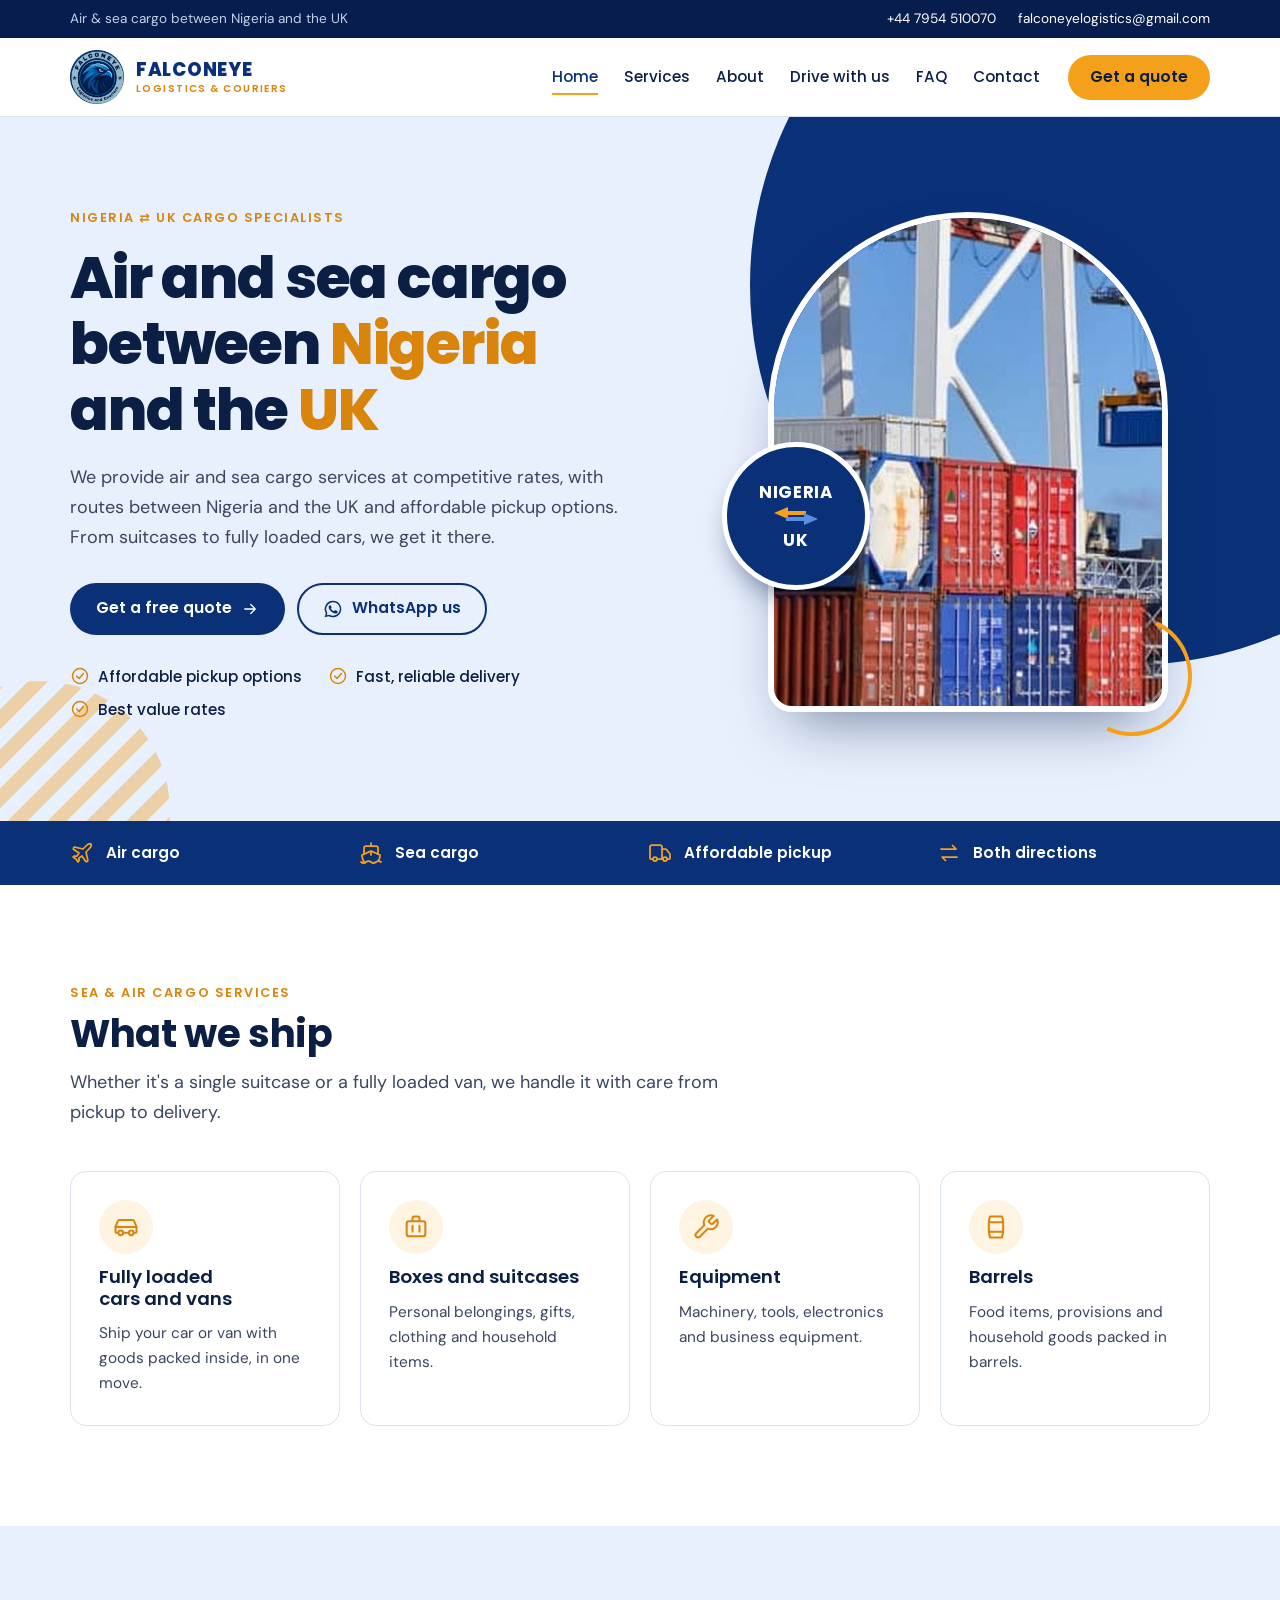
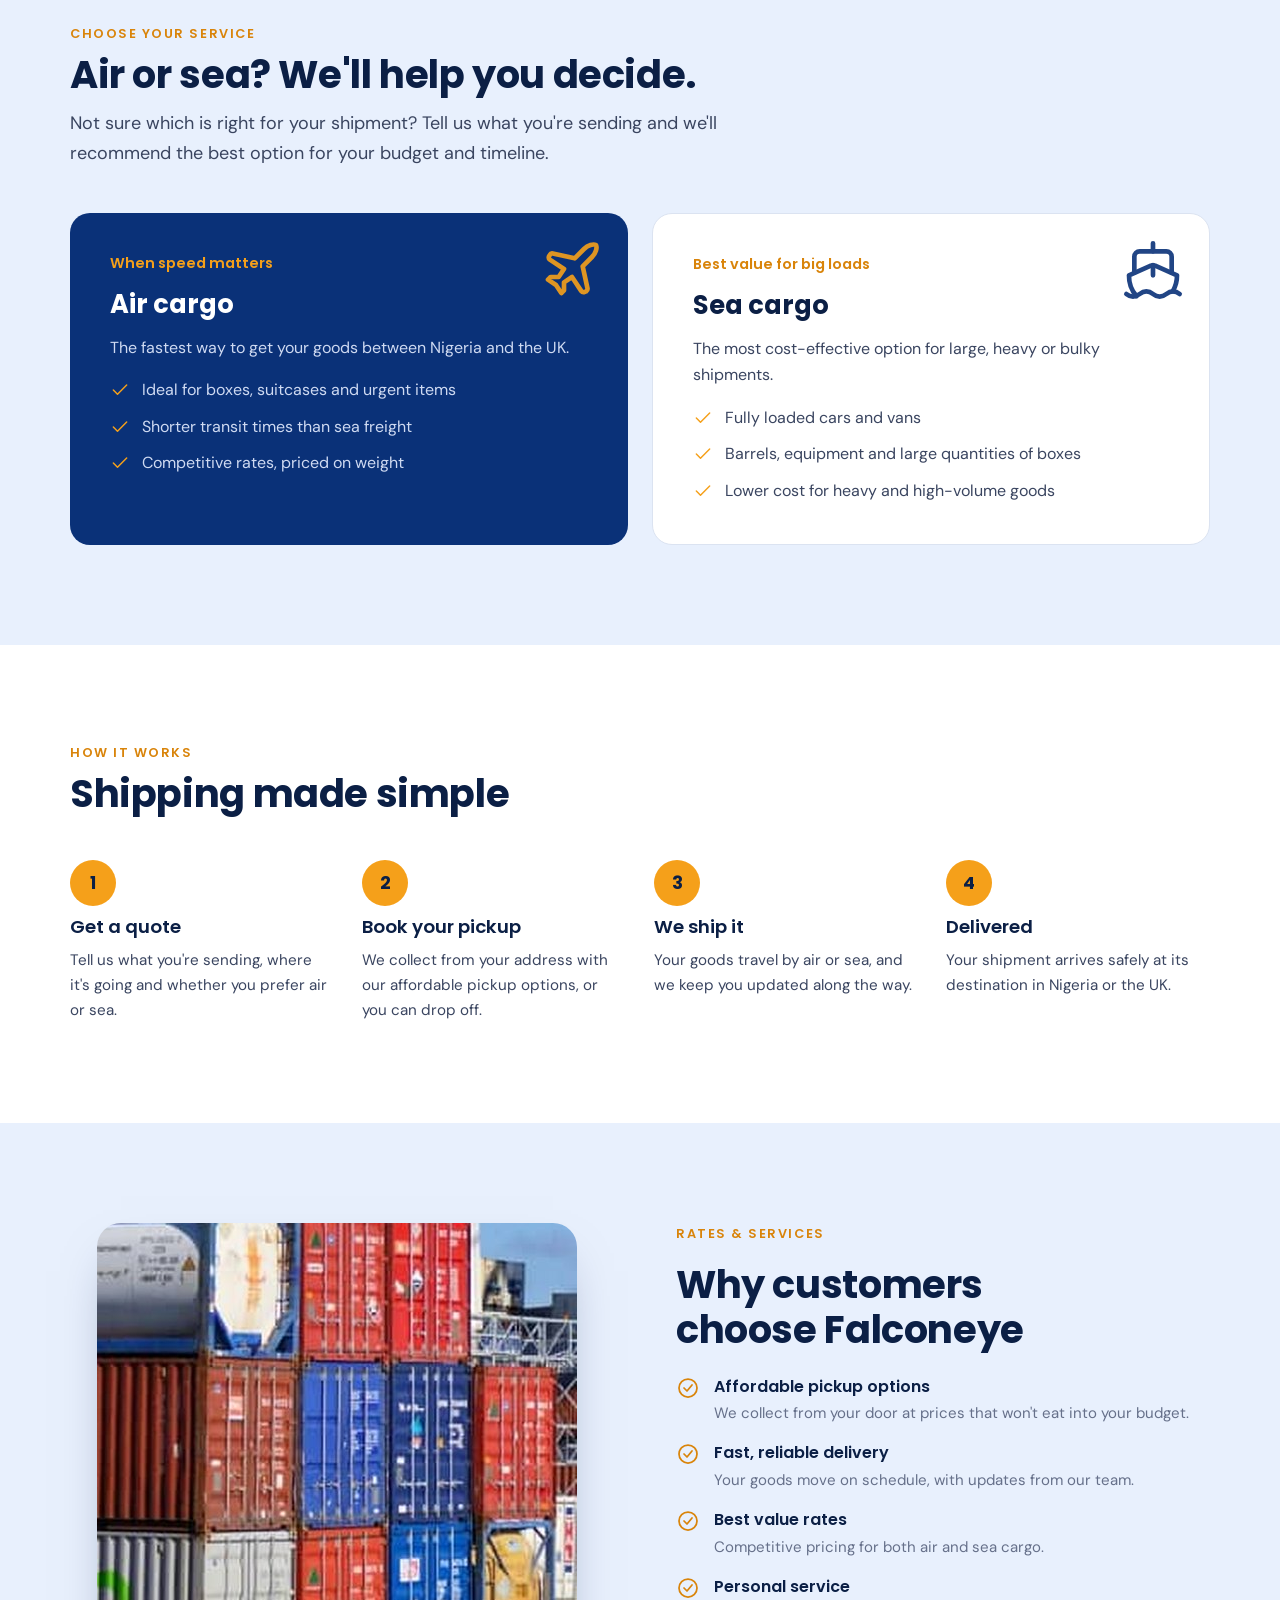
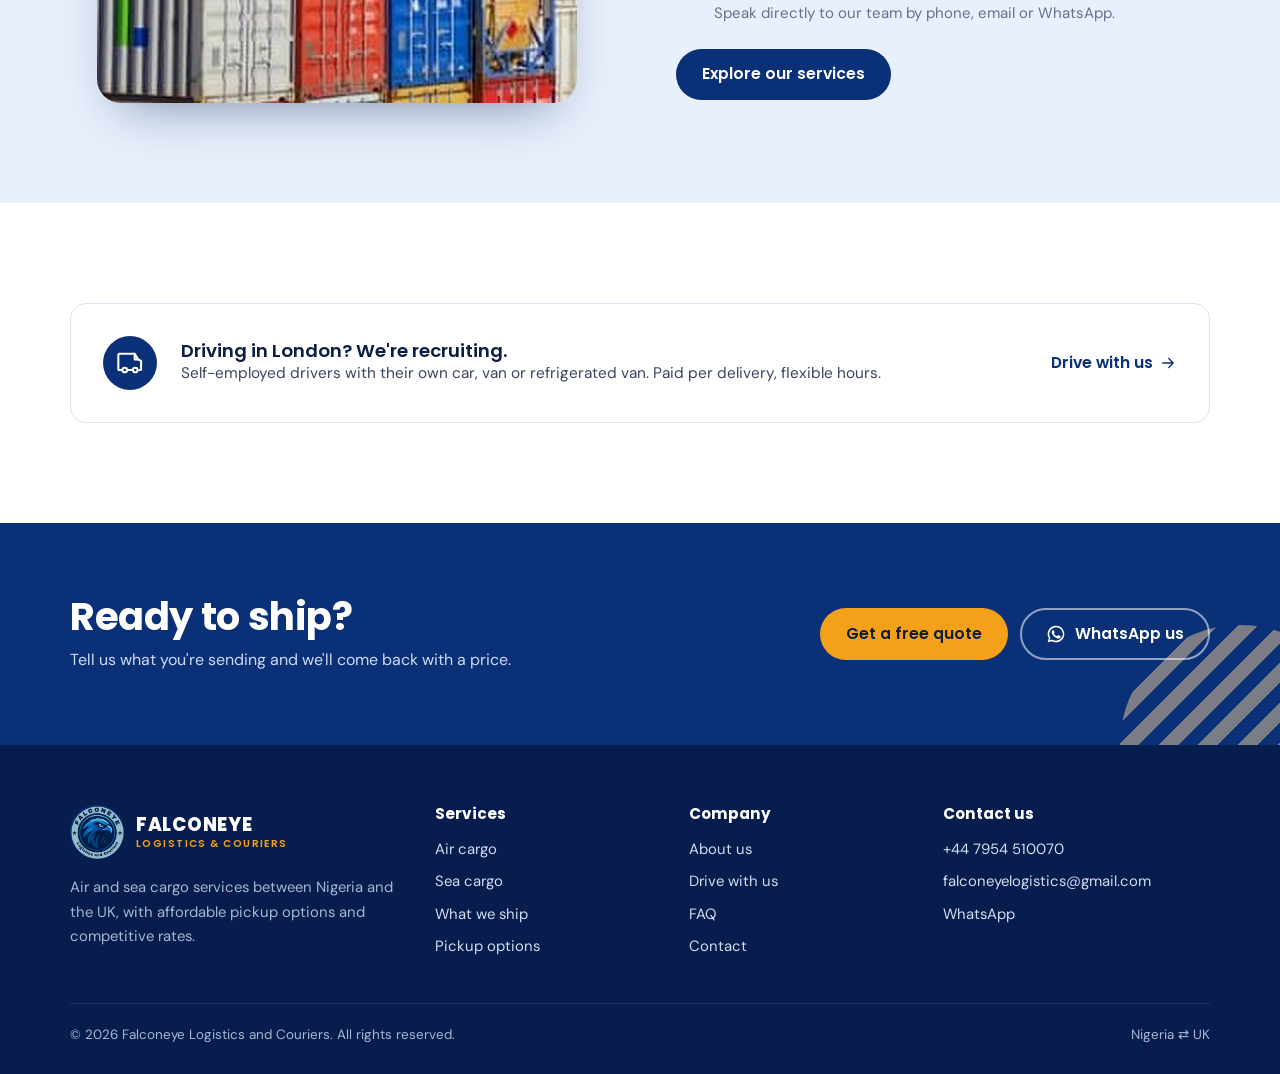
==== index.html @ ef361a19 "Initial commit" ====
<!doctype html>
<html lang="en-GB">
<head>
<meta charset="utf-8">
<meta name="viewport" content="width=device-width,initial-scale=1,viewport-fit=cover">
<title>Falconeye Logistics and Couriers | Air &amp; Sea Cargo Nigeria ⇄ UK</title>
<meta name="description" content="Air and sea cargo between Nigeria and the UK at competitive rates. We ship cars, vans, boxes, suitcases, equipment and barrels, with affordable pickup.">
<meta name="theme-color" content="#0a3178">
<link rel="icon" href="img/logo.png">
<link rel="preconnect" href="https://fonts.googleapis.com">
<link rel="preconnect" href="https://fonts.gstatic.com" crossorigin>
<link rel="stylesheet" href="https://fonts.googleapis.com/css2?family=Poppins:wght@500;600;700;800&family=DM+Sans:opsz,wght@9..40,400;9..40,500;9..40,600&display=swap">
<link rel="stylesheet" href="styles.css">
</head>
<body>
<div class="topbar"><div class="wrap">
  <span class="tag">Air &amp; sea cargo between Nigeria and the UK</span>
  <span class="links"><a href="tel:+447954510070">+44 7954 510070</a><a href="mailto:falconeyelogistics@gmail.com">falconeyelogistics@gmail.com</a></span>
</div></div>
<header class="site-header"><div class="wrap nav">
  <a class="logo" href="index.html" aria-label="Falconeye Logistics and Couriers home"><img src="img/logo.png" alt="" width="54" height="54"><span class="logo-text"><b>FALCONEYE</b><small>Logistics &amp; Couriers</small></span></a>
  <ul class="nav-links" id="nav-links"><li><a href="index.html" aria-current="page">Home</a></li><li><a href="services.html">Services</a></li><li><a href="about.html">About</a></li><li><a href="drive-with-us.html">Drive with us</a></li><li><a href="faq.html">FAQ</a></li><li><a href="contact.html">Contact</a></li><li class="mobile-cta"><a class="btn btn-primary" href="contact.html#quote">Get a quote</a></li></ul>
  <a class="btn btn-primary" href="contact.html#quote">Get a quote</a>
  <button class="menu-btn" type="button" aria-expanded="false" aria-controls="nav-links" aria-label="Open menu"><svg width="24" height="24" viewBox="0 0 24 24" fill="none" stroke="currentColor" stroke-width="1.75" stroke-linecap="round" stroke-linejoin="round" aria-hidden="true"><path d="M4 7h16M4 12h16M4 17h16"/></svg></button>
</div></header>
<main>
<section class="hero"><div class="wrap hero-grid">
  <div>
    <span class="kicker">Nigeria ⇄ UK cargo specialists</span>
    <h1 style="margin-top:14px">Air and sea cargo between <span class="hl">Nigeria</span> and the <span class="hl">UK</span></h1>
    <p class="lead">We provide air and sea cargo services at competitive rates, with routes between Nigeria and the UK and affordable pickup options. From suitcases to fully loaded cars, we get it there.</p>
    <div class="btn-row"><a class="btn btn-navy" href="contact.html#quote">Get a free quote <svg width="18" height="18" viewBox="0 0 24 24" fill="none" stroke="currentColor" stroke-width="1.75" stroke-linecap="round" stroke-linejoin="round" aria-hidden="true"><path d="M5 12h14M13 6l6 6-6 6"/></svg></a><a class="btn btn-outline" href="https://wa.me/447954510070" target="_blank" rel="noopener"><svg width="20" height="20" viewBox="0 0 24 24" aria-hidden="true"><path fill="currentColor" d="M12 2a10 10 0 0 0-8.6 15.1L2 22l5-1.3A10 10 0 1 0 12 2zm0 18.2a8.2 8.2 0 0 1-4.2-1.2l-.3-.2-3 .8.8-2.9-.2-.3A8.2 8.2 0 1 1 12 20.2zm4.5-6.1c-.2-.1-1.5-.7-1.7-.8s-.4-.1-.6.1-.7.8-.8 1-.3.2-.5.1a6.7 6.7 0 0 1-3.3-2.9c-.3-.4.2-.4.7-1.4.1-.2 0-.3 0-.4l-.8-1.8c-.2-.5-.4-.4-.6-.4h-.5a1 1 0 0 0-.7.3 3 3 0 0 0-.9 2.2 5.2 5.2 0 0 0 1.1 2.7 11.9 11.9 0 0 0 4.6 4c1.7.7 2.3.8 3.2.6a2.7 2.7 0 0 0 1.8-1.2 2.2 2.2 0 0 0 .1-1.3c0-.1-.2-.2-.4-.3z"/></svg>WhatsApp us</a></div>
    <ul class="hero-checks"><li><svg width="20" height="20" viewBox="0 0 24 24" fill="none" stroke="currentColor" stroke-width="1.75" stroke-linecap="round" stroke-linejoin="round" aria-hidden="true"><circle cx="12" cy="12" r="9"/><path d="m8 12 3 3 5-6"/></svg>Affordable pickup options</li><li><svg width="20" height="20" viewBox="0 0 24 24" fill="none" stroke="currentColor" stroke-width="1.75" stroke-linecap="round" stroke-linejoin="round" aria-hidden="true"><circle cx="12" cy="12" r="9"/><path d="m8 12 3 3 5-6"/></svg>Fast, reliable delivery</li><li><svg width="20" height="20" viewBox="0 0 24 24" fill="none" stroke="currentColor" stroke-width="1.75" stroke-linecap="round" stroke-linejoin="round" aria-hidden="true"><circle cx="12" cy="12" r="9"/><path d="m8 12 3 3 5-6"/></svg>Best value rates</li></ul>
  </div>
  <div class="hero-visual">
    <div class="hero-photo"><img src="img/port.jpg" alt="Shipping containers stacked at a port beneath a cargo crane" width="420" height="525"></div>
    <div class="route-badge" aria-label="Nigeria to UK and UK to Nigeria"><span>NIGERIA</span><svg viewBox="0 0 56 24" aria-hidden="true"><path d="M20 3 6 9l14 6v-4h18V7H20z" fill="#f5a01a"/><path d="M36 9l14 6-14 6v-4H18v-4h18z" fill="#5b8de0"/></svg><span>UK</span></div>
    <div class="arc" aria-hidden="true"></div>
  </div>
</div></section>

<div class="route-strip"><ul class="wrap">
  <li><svg width="24" height="24" viewBox="0 0 24 24" fill="none" stroke="currentColor" stroke-width="1.75" stroke-linecap="round" stroke-linejoin="round" aria-hidden="true"><path d="M17.8 19.2 16 11l3.5-3.5C21 6 21.5 4 21 3c-1-.5-3 0-4.5 1.5L13 8 4.8 6.2c-.5-.1-.9.1-1.1.5l-.3.5c-.2.5-.1 1 .3 1.3L9 12l-2 3H4l-1 1 3 2 2 3 1-1v-3l3-2 3.5 5.3c.3.4.8.5 1.3.3l.5-.2c.4-.3.6-.7.5-1.2z"/></svg>Air cargo</li><li><svg width="24" height="24" viewBox="0 0 24 24" fill="none" stroke="currentColor" stroke-width="1.75" stroke-linecap="round" stroke-linejoin="round" aria-hidden="true"><path d="M12 10.2V14M12 2v3"/><path d="M19 13V7a2 2 0 0 0-2-2H7a2 2 0 0 0-2 2v6"/><path d="M19.4 20A11.6 11.6 0 0 0 21 14l-8.2-3.6a2 2 0 0 0-1.6 0L3 14a11.6 11.6 0 0 0 2.8 7.8"/><path d="M2 21c.6.5 1.2 1 2.5 1 2.5 0 2.5-2 5-2 1.3 0 1.9.5 2.5 1s1.2 1 2.5 1c2.5 0 2.5-2 5-2 1.3 0 1.9.5 2.5 1"/></svg>Sea cargo</li><li><svg width="24" height="24" viewBox="0 0 24 24" fill="none" stroke="currentColor" stroke-width="1.75" stroke-linecap="round" stroke-linejoin="round" aria-hidden="true"><path d="M14 18V6a2 2 0 0 0-2-2H4a2 2 0 0 0-2 2v11a1 1 0 0 0 1 1h2"/><path d="M15 18H9"/><path d="M19 18h2a1 1 0 0 0 1-1v-3.6a1 1 0 0 0-.2-.6l-3.5-4.4a1 1 0 0 0-.8-.4H14"/><circle cx="17" cy="18" r="2"/><circle cx="7" cy="18" r="2"/></svg>Affordable pickup</li><li><svg width="24" height="24" viewBox="0 0 24 24" fill="none" stroke="currentColor" stroke-width="1.75" stroke-linecap="round" stroke-linejoin="round" aria-hidden="true"><path d="M4 8h15l-3.5-3.5M20 16H5l3.5 3.5"/></svg>Both directions</li>
</ul></div>

<section class="section"><div class="wrap">
  <div class="section-head"><span class="kicker">Sea &amp; air cargo services</span><h2>What we ship</h2><p class="lead">Whether it's a single suitcase or a fully loaded van, we handle it with care from pickup to delivery.</p></div>
  <div class="grid-4"><article class="card"><div class="icon"><svg width="24" height="24" viewBox="0 0 24 24" fill="none" stroke="currentColor" stroke-width="1.75" stroke-linecap="round" stroke-linejoin="round" aria-hidden="true"><path d="M5 17H4a1 1 0 0 1-1-1v-4l2-5a1.5 1.5 0 0 1 1.4-1h11.2a1.5 1.5 0 0 1 1.4 1l2 5v4a1 1 0 0 1-1 1h-1"/><path d="M9.5 17h5"/><path d="M3 12h18"/><circle cx="7.5" cy="17" r="2"/><circle cx="16.5" cy="17" r="2"/></svg></div><h3>Fully loaded cars and vans</h3><p>Ship your car or van with goods packed inside, in one move.</p></article><article class="card"><div class="icon"><svg width="24" height="24" viewBox="0 0 24 24" fill="none" stroke="currentColor" stroke-width="1.75" stroke-linecap="round" stroke-linejoin="round" aria-hidden="true"><rect x="4" y="7" width="16" height="13" rx="2"/><path d="M9 7V4.5A1.5 1.5 0 0 1 10.5 3h3A1.5 1.5 0 0 1 15 4.5V7M9 11v5M15 11v5"/></svg></div><h3>Boxes and suitcases</h3><p>Personal belongings, gifts, clothing and household items.</p></article><article class="card"><div class="icon"><svg width="24" height="24" viewBox="0 0 24 24" fill="none" stroke="currentColor" stroke-width="1.75" stroke-linecap="round" stroke-linejoin="round" aria-hidden="true"><path d="M14.7 6.3a1 1 0 0 0 0 1.4l1.6 1.6a1 1 0 0 0 1.4 0l3.8-3.8a6 6 0 0 1-7.9 7.9l-6.9 6.9a2.1 2.1 0 0 1-3-3l6.9-6.9a6 6 0 0 1 7.9-7.9z"/></svg></div><h3>Equipment</h3><p>Machinery, tools, electronics and business equipment.</p></article><article class="card"><div class="icon"><svg width="24" height="24" viewBox="0 0 24 24" fill="none" stroke="currentColor" stroke-width="1.75" stroke-linecap="round" stroke-linejoin="round" aria-hidden="true"><path d="M7 3h10c1.6 3 1.6 15 0 18H7C5.4 18 5.4 6 7 3z"/><path d="M5.9 8h12.2M5.9 16h12.2"/></svg></div><h3>Barrels</h3><p>Food items, provisions and household goods packed in barrels.</p></article></div>
</div></section>

<section class="section sky"><div class="wrap">
  <div class="section-head"><span class="kicker">Choose your service</span><h2>Air or sea? We'll help you decide.</h2><p class="lead">Not sure which is right for your shipment? Tell us what you're sending and we'll recommend the best option for your budget and timeline.</p></div>
  <div class="grid-2">
  <article class="mode air" id="air"><span class="big-icon" style="color:var(--orange)"><svg width="64" height="64" viewBox="0 0 24 24" fill="none" stroke="currentColor" stroke-width="1.75" stroke-linecap="round" stroke-linejoin="round" aria-hidden="true"><path d="M17.8 19.2 16 11l3.5-3.5C21 6 21.5 4 21 3c-1-.5-3 0-4.5 1.5L13 8 4.8 6.2c-.5-.1-.9.1-1.1.5l-.3.5c-.2.5-.1 1 .3 1.3L9 12l-2 3H4l-1 1 3 2 2 3 1-1v-3l3-2 3.5 5.3c.3.4.8.5 1.3.3l.5-.2c.4-.3.6-.7.5-1.2z"/></svg></span>
    <span class="tagline">When speed matters</span><h3>Air cargo</h3>
    <p>The fastest way to get your goods between Nigeria and the UK.</p>
    <ul><li><svg width="20" height="20" viewBox="0 0 24 24" fill="none" stroke="currentColor" stroke-width="1.75" stroke-linecap="round" stroke-linejoin="round" aria-hidden="true"><path d="M20 6 9 17l-5-5"/></svg><span>Ideal for boxes, suitcases and urgent items</span></li><li><svg width="20" height="20" viewBox="0 0 24 24" fill="none" stroke="currentColor" stroke-width="1.75" stroke-linecap="round" stroke-linejoin="round" aria-hidden="true"><path d="M20 6 9 17l-5-5"/></svg><span>Shorter transit times than sea freight</span></li><li><svg width="20" height="20" viewBox="0 0 24 24" fill="none" stroke="currentColor" stroke-width="1.75" stroke-linecap="round" stroke-linejoin="round" aria-hidden="true"><path d="M20 6 9 17l-5-5"/></svg><span>Competitive rates, priced on weight</span></li></ul>
  </article>
  <article class="mode sea" id="sea"><span class="big-icon" style="color:var(--navy)"><svg width="64" height="64" viewBox="0 0 24 24" fill="none" stroke="currentColor" stroke-width="1.75" stroke-linecap="round" stroke-linejoin="round" aria-hidden="true"><path d="M12 10.2V14M12 2v3"/><path d="M19 13V7a2 2 0 0 0-2-2H7a2 2 0 0 0-2 2v6"/><path d="M19.4 20A11.6 11.6 0 0 0 21 14l-8.2-3.6a2 2 0 0 0-1.6 0L3 14a11.6 11.6 0 0 0 2.8 7.8"/><path d="M2 21c.6.5 1.2 1 2.5 1 2.5 0 2.5-2 5-2 1.3 0 1.9.5 2.5 1s1.2 1 2.5 1c2.5 0 2.5-2 5-2 1.3 0 1.9.5 2.5 1"/></svg></span>
    <span class="tagline">Best value for big loads</span><h3>Sea cargo</h3>
    <p>The most cost-effective option for large, heavy or bulky shipments.</p>
    <ul><li><svg width="20" height="20" viewBox="0 0 24 24" fill="none" stroke="currentColor" stroke-width="1.75" stroke-linecap="round" stroke-linejoin="round" aria-hidden="true"><path d="M20 6 9 17l-5-5"/></svg><span>Fully loaded cars and vans</span></li><li><svg width="20" height="20" viewBox="0 0 24 24" fill="none" stroke="currentColor" stroke-width="1.75" stroke-linecap="round" stroke-linejoin="round" aria-hidden="true"><path d="M20 6 9 17l-5-5"/></svg><span>Barrels, equipment and large quantities of boxes</span></li><li><svg width="20" height="20" viewBox="0 0 24 24" fill="none" stroke="currentColor" stroke-width="1.75" stroke-linecap="round" stroke-linejoin="round" aria-hidden="true"><path d="M20 6 9 17l-5-5"/></svg><span>Lower cost for heavy and high-volume goods</span></li></ul>
  </article>
</div>
</div></section>

<section class="section"><div class="wrap">
  <div class="section-head"><span class="kicker">How it works</span><h2>Shipping made simple</h2></div>
  <ol class="steps">
    <li><h3>Get a quote</h3><p>Tell us what you're sending, where it's going and whether you prefer air or sea.</p></li>
    <li><h3>Book your pickup</h3><p>We collect from your address with our affordable pickup options, or you can drop off.</p></li>
    <li><h3>We ship it</h3><p>Your goods travel by air or sea, and we keep you updated along the way.</p></li>
    <li><h3>Delivered</h3><p>Your shipment arrives safely at its destination in Nigeria or the UK.</p></li>
  </ol>
</div></section>

<section class="section sky"><div class="wrap split">
  <div class="photo-wrap"><div class="photo-frame"><img src="img/containers.jpg" alt="Stacked red, blue and white shipping containers" width="480" height="480" loading="lazy"></div><div class="stripes-dot stripes" aria-hidden="true"></div></div>
  <div style="display:grid;gap:22px">
    <span class="kicker">Rates &amp; services</span><h2>Why customers choose Falconeye</h2>
    <ul class="checks"><li><svg width="24" height="24" viewBox="0 0 24 24" fill="none" stroke="currentColor" stroke-width="1.75" stroke-linecap="round" stroke-linejoin="round" aria-hidden="true"><circle cx="12" cy="12" r="9"/><path d="m8 12 3 3 5-6"/></svg><div><b>Affordable pickup options</b><span>We collect from your door at prices that won't eat into your budget.</span></div></li><li><svg width="24" height="24" viewBox="0 0 24 24" fill="none" stroke="currentColor" stroke-width="1.75" stroke-linecap="round" stroke-linejoin="round" aria-hidden="true"><circle cx="12" cy="12" r="9"/><path d="m8 12 3 3 5-6"/></svg><div><b>Fast, reliable delivery</b><span>Your goods move on schedule, with updates from our team.</span></div></li><li><svg width="24" height="24" viewBox="0 0 24 24" fill="none" stroke="currentColor" stroke-width="1.75" stroke-linecap="round" stroke-linejoin="round" aria-hidden="true"><circle cx="12" cy="12" r="9"/><path d="m8 12 3 3 5-6"/></svg><div><b>Best value rates</b><span>Competitive pricing for both air and sea cargo.</span></div></li><li><svg width="24" height="24" viewBox="0 0 24 24" fill="none" stroke="currentColor" stroke-width="1.75" stroke-linecap="round" stroke-linejoin="round" aria-hidden="true"><circle cx="12" cy="12" r="9"/><path d="m8 12 3 3 5-6"/></svg><div><b>Personal service</b><span>Speak directly to our team by phone, email or WhatsApp.</span></div></li></ul>
    <div class="btn-row"><a class="btn btn-navy" href="services.html">Explore our services</a></div>
  </div>
</div></section>

<section class="section"><div class="wrap">
  <div class="card recruit">
    <div class="icon navy"><svg width="24" height="24" viewBox="0 0 24 24" fill="none" stroke="currentColor" stroke-width="1.75" stroke-linecap="round" stroke-linejoin="round" aria-hidden="true"><path d="M5 18H2.5a.5.5 0 0 1-.5-.5V5a1 1 0 0 1 1-1h13l3 5 2.5 1.2v7.3a.5.5 0 0 1-.5.5h-1"/><path d="M9.5 18h5"/><path d="M16 4v5h3"/><circle cx="7.5" cy="18" r="2"/><circle cx="16.5" cy="18" r="2"/></svg></div>
    <div><h3>Driving in London? We're recruiting.</h3><p>Self-employed drivers with their own car, van or refrigerated van. Paid per delivery, flexible hours.</p></div>
    <a class="link-arrow" href="drive-with-us.html">Drive with us <svg width="18" height="18" viewBox="0 0 24 24" fill="none" stroke="currentColor" stroke-width="1.75" stroke-linecap="round" stroke-linejoin="round" aria-hidden="true"><path d="M5 12h14M13 6l6 6-6 6"/></svg></a>
  </div>
</div></section>
</main>
<section class="cta-band on-dark"><div class="wrap">
  <div><h2>Ready to ship?</h2><p>Tell us what you're sending and we'll come back with a price.</p></div>
  <div class="btn-row"><a class="btn btn-primary" href="contact.html#quote">Get a free quote</a><a class="btn btn-outline" href="https://wa.me/447954510070" target="_blank" rel="noopener"><svg width="20" height="20" viewBox="0 0 24 24" aria-hidden="true"><path fill="currentColor" d="M12 2a10 10 0 0 0-8.6 15.1L2 22l5-1.3A10 10 0 1 0 12 2zm0 18.2a8.2 8.2 0 0 1-4.2-1.2l-.3-.2-3 .8.8-2.9-.2-.3A8.2 8.2 0 1 1 12 20.2zm4.5-6.1c-.2-.1-1.5-.7-1.7-.8s-.4-.1-.6.1-.7.8-.8 1-.3.2-.5.1a6.7 6.7 0 0 1-3.3-2.9c-.3-.4.2-.4.7-1.4.1-.2 0-.3 0-.4l-.8-1.8c-.2-.5-.4-.4-.6-.4h-.5a1 1 0 0 0-.7.3 3 3 0 0 0-.9 2.2 5.2 5.2 0 0 0 1.1 2.7 11.9 11.9 0 0 0 4.6 4c1.7.7 2.3.8 3.2.6a2.7 2.7 0 0 0 1.8-1.2 2.2 2.2 0 0 0 .1-1.3c0-.1-.2-.2-.4-.3z"/></svg>WhatsApp us</a></div>
</div></section>
<footer class="site-footer"><div class="wrap">
  <div class="footer-grid">
    <div style="display:grid;gap:16px;align-content:start"><a class="logo" href="index.html" aria-label="Falconeye Logistics and Couriers home"><img src="img/logo.png" alt="" width="54" height="54"><span class="logo-text"><b>FALCONEYE</b><small>Logistics &amp; Couriers</small></span></a><p>Air and sea cargo services between Nigeria and the UK, with affordable pickup options and competitive rates.</p></div>
    <div><h4>Services</h4><ul><li><a href="services.html#air">Air cargo</a></li><li><a href="services.html#sea">Sea cargo</a></li><li><a href="services.html#what">What we ship</a></li><li><a href="services.html#pickup">Pickup options</a></li></ul></div>
    <div><h4>Company</h4><ul><li><a href="about.html">About us</a></li><li><a href="drive-with-us.html">Drive with us</a></li><li><a href="faq.html">FAQ</a></li><li><a href="contact.html">Contact</a></li></ul></div>
    <div><h4>Contact us</h4><ul><li><a href="tel:+447954510070">+44 7954 510070</a></li><li><a href="mailto:falconeyelogistics@gmail.com">falconeyelogistics@gmail.com</a></li><li><a href="https://wa.me/447954510070" target="_blank" rel="noopener">WhatsApp</a></li></ul></div>
  </div>
  <div class="footer-base"><span>© <span id="year">2026</span> Falconeye Logistics and Couriers. All rights reserved.</span><span>Nigeria ⇄ UK</span></div>
</div></footer>
<script src="main.js"></script>
</body>
</html>
---- styles.css ----
/* Falconeye Logistics and Couriers
   Brand taken from the company flyer: royal navy, warm orange, pale sky-blue ground,
   diagonal sand stripes as the signature graphic. */
:root{
  --navy:#0a3178; --navy-deep:#061d4d; --navy-ink:#0b1f45;
  --orange:#f5a01a; --orange-dark:#d9840a; --orange-soft:#fff4e2;
  --sky:#e8f0fd; --sand:#ecc993;
  --text:#3a4560; --muted:#66708a; --line:#dbe3f1; --white:#ffffff;
  --head:"Poppins","Segoe UI",system-ui,-apple-system,Arial,sans-serif;
  --body:"DM Sans",system-ui,-apple-system,"Segoe UI",Roboto,Arial,sans-serif;
  --radius:10px;
  color-scheme:light;
}
*{box-sizing:border-box}
html{scroll-behavior:smooth}
body{margin:0;background:var(--white);color:var(--text);font:16px/1.65 var(--body);-webkit-font-smoothing:antialiased}
img{max-width:100%;display:block}
svg{max-width:100%}
a{color:var(--navy)}
h1,h2,h3,h4{font-family:var(--head);color:var(--navy-ink);margin:0;line-height:1.15;font-weight:700;text-wrap:balance}
h1{font-size:clamp(2.2rem,4.8vw,3.6rem);font-weight:800;letter-spacing:-.02em}
h2{font-size:clamp(1.7rem,3.2vw,2.4rem);letter-spacing:-.01em}
h3{font-size:1.15rem;font-weight:600}
p{margin:0}
.wrap{max-width:1180px;margin:0 auto;padding-left:max(20px,env(safe-area-inset-left,0px));padding-right:max(20px,env(safe-area-inset-right,0px))}
.section{padding-block:clamp(60px,8vw,100px);overflow-x:clip}
.section.sky{background:var(--sky)}
.kicker{display:inline-block;font:600 .8rem/1.2 var(--head);letter-spacing:.12em;text-transform:uppercase;color:var(--orange-dark)}
.lead{font-size:1.125rem;max-width:58ch}
.section-head{max-width:700px;margin-bottom:44px;display:grid;gap:12px}
.hl{color:var(--orange-dark)}
:focus-visible{outline:3px solid var(--orange);outline-offset:2px}
.stripes{background:repeating-linear-gradient(135deg,var(--sand) 0 14px,transparent 14px 28px)}

/* Buttons */
.btn{display:inline-flex;align-items:center;justify-content:center;gap:9px;padding:14px 24px;border-radius:999px;font:600 .98rem/1.2 var(--head);text-decoration:none;border:2px solid transparent;cursor:pointer;transition:background .15s,border-color .15s,color .15s,transform .15s}
.btn:hover{transform:translateY(-1px)}
.btn-primary{background:var(--orange);color:var(--navy-ink)}
.btn-primary:hover{background:#ffb238}
.btn-navy{background:var(--navy);color:#fff}
.btn-navy:hover{background:var(--navy-deep)}
.btn-outline{background:transparent;color:var(--navy);border-color:var(--navy)}
.btn-outline:hover{background:var(--navy);color:#fff}
.on-dark .btn-outline{color:#fff;border-color:rgba(255,255,255,.55)}
.on-dark .btn-outline:hover{background:#fff;color:var(--navy)}
.btn-row{display:flex;flex-wrap:wrap;gap:12px}
.link-arrow{font:600 .98rem var(--head);color:var(--navy);text-decoration:none;display:inline-flex;gap:6px;align-items:center}
.link-arrow:hover{color:var(--orange-dark)}

/* Header */
.topbar{background:var(--navy-deep);color:#c4d0ea;font-size:.85rem}
.topbar .wrap{display:flex;flex-wrap:wrap;justify-content:space-between;gap:6px 24px;padding-block:8px}
.topbar .links{display:flex;gap:22px}
.topbar a{color:#fff;text-decoration:none}
.site-header{position:sticky;top:0;z-index:50;background:#fff;box-shadow:0 1px 0 var(--line)}
.nav{display:flex;align-items:center;gap:28px;height:78px}
.logo{display:flex;align-items:center;gap:12px;text-decoration:none;margin-right:auto}
.logo img{width:54px;height:54px}
.logo-text b{display:block;font:800 1.15rem/1 var(--head);color:var(--navy);letter-spacing:.04em}
.logo-text small{display:block;font:600 .64rem/1 var(--head);letter-spacing:.14em;color:var(--orange-dark);margin-top:5px;text-transform:uppercase}
.nav-links{display:flex;gap:26px;list-style:none;margin:0;padding:0}
.nav-links a{color:var(--navy-ink);text-decoration:none;font:500 .95rem var(--head);padding-block:6px;border-bottom:2px solid transparent}
.nav-links a:hover{color:var(--orange-dark)}
.nav-links a[aria-current="page"]{border-bottom-color:var(--orange);color:var(--navy)}
.nav .btn{padding:11px 20px}
.menu-btn{display:none;background:none;border:1px solid var(--line);border-radius:8px;padding:8px;cursor:pointer;color:var(--navy)}
@media (max-width:1020px){
  .menu-btn{display:inline-flex}
  .nav>.btn{display:none}
  .nav-links{display:none;position:absolute;top:100%;left:0;right:0;background:#fff;flex-direction:column;gap:0;box-shadow:0 12px 24px -12px rgba(6,29,77,.25);padding:8px max(20px,env(safe-area-inset-left,0px)) 18px}
  .nav-links.open{display:flex}
  .nav-links li a{display:block;padding:12px 0;border-bottom:1px solid var(--line)}
  .nav-links a[aria-current="page"]{color:var(--orange-dark);border-bottom-color:var(--line)}
  .nav-links .mobile-cta{padding-top:14px}
  .nav-links .mobile-cta a{display:flex;border:0;color:var(--navy-ink)}
}
@media (min-width:1021px){.nav-links .mobile-cta{display:none}}
@media (max-width:600px){.topbar .tag{display:none}.topbar .wrap{justify-content:center}}
@media (max-width:420px){.logo-text small{letter-spacing:.06em}}

/* Home hero */
.hero{position:relative;overflow:hidden;background:var(--sky);padding-block:clamp(48px,7vw,88px) clamp(56px,8vw,100px)}
.hero::before{content:"";position:absolute;width:min(760px,90vw);aspect-ratio:1;border-radius:50%;background:var(--navy);right:-18%;top:-30%;max-width:none}
.hero::after{content:"";position:absolute;width:260px;height:260px;border-radius:50%;left:-90px;bottom:-120px;background:repeating-linear-gradient(135deg,var(--sand) 0 14px,transparent 14px 28px);opacity:.8}
.hero-grid{position:relative;z-index:1;display:grid;grid-template-columns:1.1fr .9fr;gap:clamp(32px,5vw,64px);align-items:center}
.hero-grid>*{min-width:0}
.hero h1 .hl{color:var(--orange-dark)}
.hero .lead{margin-top:20px}
.hero .btn-row{margin-top:30px}
.hero-checks{list-style:none;margin:30px 0 0;padding:0;display:flex;flex-wrap:wrap;gap:10px 26px;font:500 .95rem var(--head);color:var(--navy-ink)}
.hero-checks li{display:flex;align-items:center;gap:8px}
.hero-checks svg{color:var(--orange-dark)}
.hero-visual{position:relative;justify-self:center;width:min(100%,400px)}
.hero-photo{border-radius:200px 200px 24px 24px;overflow:hidden;border:6px solid #fff;box-shadow:0 30px 60px -25px rgba(6,29,77,.55);aspect-ratio:4/5}
.hero-photo img{width:100%;height:100%;object-fit:cover}
.route-badge{position:absolute;left:-46px;top:46%;width:148px;height:148px;border-radius:50%;background:var(--navy);border:5px solid #fff;color:#fff;display:grid;place-items:center;align-content:center;gap:4px;text-align:center;font:700 1.05rem/1 var(--head);letter-spacing:.04em;box-shadow:0 16px 30px -12px rgba(6,29,77,.6)}
.route-badge svg{width:56px;height:24px}
.arc{position:absolute;right:-24px;bottom:-24px;width:120px;height:120px;border-radius:50%;border:4px solid var(--orange);border-left-color:transparent;border-top-color:transparent;transform:rotate(-20deg)}
@media (max-width:900px){
  .hero-grid{grid-template-columns:1fr}
  .hero::before{right:-55%;top:auto;bottom:-25%;width:560px}
  .hero-visual{width:min(100%,340px)}
  .route-badge{left:-20px;width:120px;height:120px;font-size:.9rem}
}

/* Page hero */
.page-hero{position:relative;overflow:hidden;background:var(--navy);color:#fff;padding-block:clamp(48px,7vw,84px)}
.page-hero::after{content:"";position:absolute;width:300px;height:300px;border-radius:50%;right:-80px;top:-110px;background:repeating-linear-gradient(135deg,var(--sand) 0 14px,transparent 14px 28px);opacity:.55}
.page-hero .wrap{position:relative;z-index:1}
.page-hero h1{color:#fff;max-width:22ch}
.page-hero .lead{color:#cfdaf2;margin-top:16px}
.page-hero .kicker{color:var(--orange)}
.crumbs{font-size:.86rem;color:#9fb0d6;margin-bottom:14px}
.crumbs a{color:#dbe4f7;text-decoration:none}

/* Route strip */
.route-strip{background:var(--navy);color:#fff}
.route-strip ul{list-style:none;margin:0 auto;padding-block:20px;display:grid;grid-template-columns:repeat(4,1fr);gap:16px}
.route-strip li{display:flex;align-items:center;gap:12px;font:600 .95rem var(--head)}
.route-strip svg{color:var(--orange);flex:none}
@media (max-width:860px){.route-strip ul{grid-template-columns:1fr 1fr}}

/* Grids & cards */
.grid-2{display:grid;grid-template-columns:repeat(2,1fr);gap:24px}
.grid-3{display:grid;grid-template-columns:repeat(3,1fr);gap:24px}
.grid-4{display:grid;grid-template-columns:repeat(4,1fr);gap:20px}
.grid-2>*,.grid-3>*,.grid-4>*{min-width:0}
@media (max-width:980px){.grid-4{grid-template-columns:repeat(2,1fr)}.grid-3{grid-template-columns:1fr 1fr}}
@media (max-width:640px){.grid-2,.grid-3,.grid-4{grid-template-columns:1fr}}
.card{background:#fff;border:1px solid var(--line);border-radius:16px;padding:28px;display:grid;gap:12px;align-content:start}
.card p{font-size:.96rem}
.icon{width:54px;height:54px;border-radius:50%;background:var(--orange-soft);color:var(--orange-dark);display:grid;place-items:center}
.icon svg{width:28px;height:28px}
.icon.navy{background:var(--navy);color:#fff}

/* Air vs Sea */
.mode{border-radius:20px;padding:clamp(28px,4vw,40px);display:grid;gap:16px;align-content:start;position:relative;overflow:hidden}
.mode.air{background:var(--navy);color:#cfdaf2}
.mode.air h3{color:#fff}
.mode.sea{background:#fff;border:1px solid var(--line)}
.mode h3{font-size:1.6rem;font-weight:700}
.mode .tagline{font:600 .9rem var(--head);color:var(--orange)}
.mode.sea .tagline{color:var(--orange-dark)}
.mode ul{list-style:none;margin:0;padding:0;display:grid;gap:10px}
.mode li{display:grid;grid-template-columns:22px 1fr;gap:10px}
.mode li svg{color:var(--orange);margin-top:3px}
.mode .big-icon{position:absolute;right:24px;top:24px;width:64px;height:64px;opacity:.9}

/* Split + photo */
.split{display:grid;grid-template-columns:1fr 1fr;gap:clamp(32px,6vw,72px);align-items:center}
.split>*{min-width:0}
@media (max-width:900px){.split{grid-template-columns:1fr}}
.photo-frame{position:relative;border-radius:24px;overflow:hidden;aspect-ratio:1;max-width:480px;box-shadow:0 24px 50px -24px rgba(6,29,77,.5)}
.photo-frame img{width:100%;height:100%;object-fit:cover}
.photo-wrap{position:relative;justify-self:center;width:100%;max-width:480px}
.photo-wrap .stripes-dot{position:absolute;width:140px;height:140px;border-radius:50%;right:-30px;bottom:-30px;z-index:-1}

/* Checks list */
.checks{list-style:none;margin:0;padding:0;display:grid;gap:14px}
.checks.two{grid-template-columns:1fr 1fr;gap:14px 28px}
.checks li{display:grid;grid-template-columns:26px 1fr;gap:12px;align-items:start}
.checks svg{color:var(--orange-dark);margin-top:2px}
.checks b{display:block;color:var(--navy-ink);font-family:var(--head);font-weight:600}
.checks span{font-size:.94rem;color:var(--muted)}
@media (max-width:640px){.checks.two{grid-template-columns:1fr}}

/* Steps */
.steps{list-style:none;margin:0;padding:0;display:grid;grid-template-columns:repeat(4,1fr);gap:28px;counter-reset:step}
.steps li{counter-increment:step;display:grid;gap:10px;align-content:start}
.steps li::before{content:counter(step);width:46px;height:46px;border-radius:50%;display:grid;place-items:center;background:var(--orange);color:var(--navy-ink);font:700 1.1rem var(--head)}
.steps p{font-size:.95rem}
@media (max-width:900px){.steps{grid-template-columns:1fr 1fr}}
@media (max-width:540px){.steps{grid-template-columns:1fr}}

/* Forms */
.form-card{background:#fff;border-radius:20px;padding:clamp(24px,3vw,34px);box-shadow:0 24px 60px -28px rgba(6,29,77,.45);display:grid;gap:18px;border:1px solid var(--line)}
.form-card h2{font-size:1.45rem}
.form-card .sub{font-size:.95rem;color:var(--muted);margin-top:-8px}
.form{display:grid;grid-template-columns:1fr 1fr;gap:14px}
.form .full{grid-column:1/-1}
.field{display:grid;gap:6px;min-width:0}
.field label{font:600 .86rem var(--head);color:var(--navy-ink)}
.field input,.field select,.field textarea{width:100%;padding:12px 14px;font:inherit;font-size:1rem;color:var(--navy-ink);background:#fff;border:1px solid #c9d4e8;border-radius:var(--radius)}
.field input:focus,.field select:focus,.field textarea:focus{outline:none;border-color:var(--navy);box-shadow:0 0 0 3px rgba(10,49,120,.15)}
.form .btn{grid-column:1/-1;width:100%;margin-top:4px}
.form-note{grid-column:1/-1;font-size:.84rem;color:var(--muted)}
.form-error{grid-column:1/-1;font-size:.9rem;color:#b42318;background:#fef3f2;border:1px solid #fecdca;border-radius:8px;padding:10px 12px}
@media (max-width:520px){.form{grid-template-columns:1fr}}

/* FAQ */
.faq details{border-bottom:1px solid var(--line)}
.faq details:first-of-type{border-top:1px solid var(--line)}
.faq summary{cursor:pointer;list-style:none;display:flex;justify-content:space-between;gap:16px;padding:18px 0;font:600 1.02rem var(--head);color:var(--navy-ink)}
.faq summary::-webkit-details-marker{display:none}
.faq summary::after{content:"+";flex:none;width:28px;height:28px;border-radius:50%;background:var(--sky);display:grid;place-items:center;color:var(--navy);font-weight:500}
.faq details[open] summary::after{content:"−";background:var(--orange);color:var(--navy-ink)}
.faq details p{padding:0 40px 18px 0}
.faq h2{font-size:1.4rem;margin:44px 0 12px}
.faq h2:first-child{margin-top:0}

/* Contact */
.contact-list{list-style:none;margin:0;padding:0;display:grid;gap:22px}
.contact-list li{display:grid;grid-template-columns:54px 1fr;gap:16px;align-items:center}
.contact-list b{display:block;font-family:var(--head);color:var(--navy-ink)}
.contact-list a{text-decoration:none;font-weight:600;word-break:break-word}

/* CTA band */
.cta-band{position:relative;overflow:hidden;background:var(--navy);color:#fff}
.cta-band::before{content:"";position:absolute;width:240px;height:240px;border-radius:50%;right:-80px;bottom:-120px;background:repeating-linear-gradient(135deg,var(--sand) 0 14px,transparent 14px 28px);opacity:.5}
.cta-band .wrap{position:relative;display:flex;flex-wrap:wrap;justify-content:space-between;align-items:center;gap:24px;padding-block:clamp(48px,6vw,72px)}
.cta-band h2{color:#fff}
.cta-band p{color:#cfdaf2;margin-top:8px}

/* Footer */
.site-footer{background:var(--navy-deep);color:#a9b6d4;font-size:.93rem;padding-block:60px calc(28px + env(safe-area-inset-bottom,0px))}
.site-footer .logo-text b{color:#fff}
.site-footer .logo-text small{color:var(--orange)}
.footer-grid{display:grid;grid-template-columns:1.5fr 1fr 1fr 1.2fr;gap:32px}
.footer-grid>*{min-width:0}
.site-footer h4{color:#fff;font-size:.95rem;margin-bottom:14px}
.site-footer ul{list-style:none;margin:0;padding:0;display:grid;gap:8px}
.site-footer a{color:#d3dcf0;text-decoration:none;word-break:break-word}
.site-footer a:hover{color:var(--orange)}
.footer-base{margin-top:44px;padding-top:20px;border-top:1px solid rgba(255,255,255,.1);font-size:.84rem;display:flex;flex-wrap:wrap;justify-content:space-between;gap:12px}
@media (max-width:860px){.footer-grid{grid-template-columns:1fr 1fr}}
@media (max-width:480px){.footer-grid{grid-template-columns:1fr}}

@media (prefers-reduced-motion:reduce){html{scroll-behavior:auto}*{transition:none!important}}
.recruit{grid-template-columns:auto 1fr auto;align-items:center;gap:24px;padding:32px}
@media (max-width:640px){.recruit{grid-template-columns:1fr;gap:14px;padding:24px}}
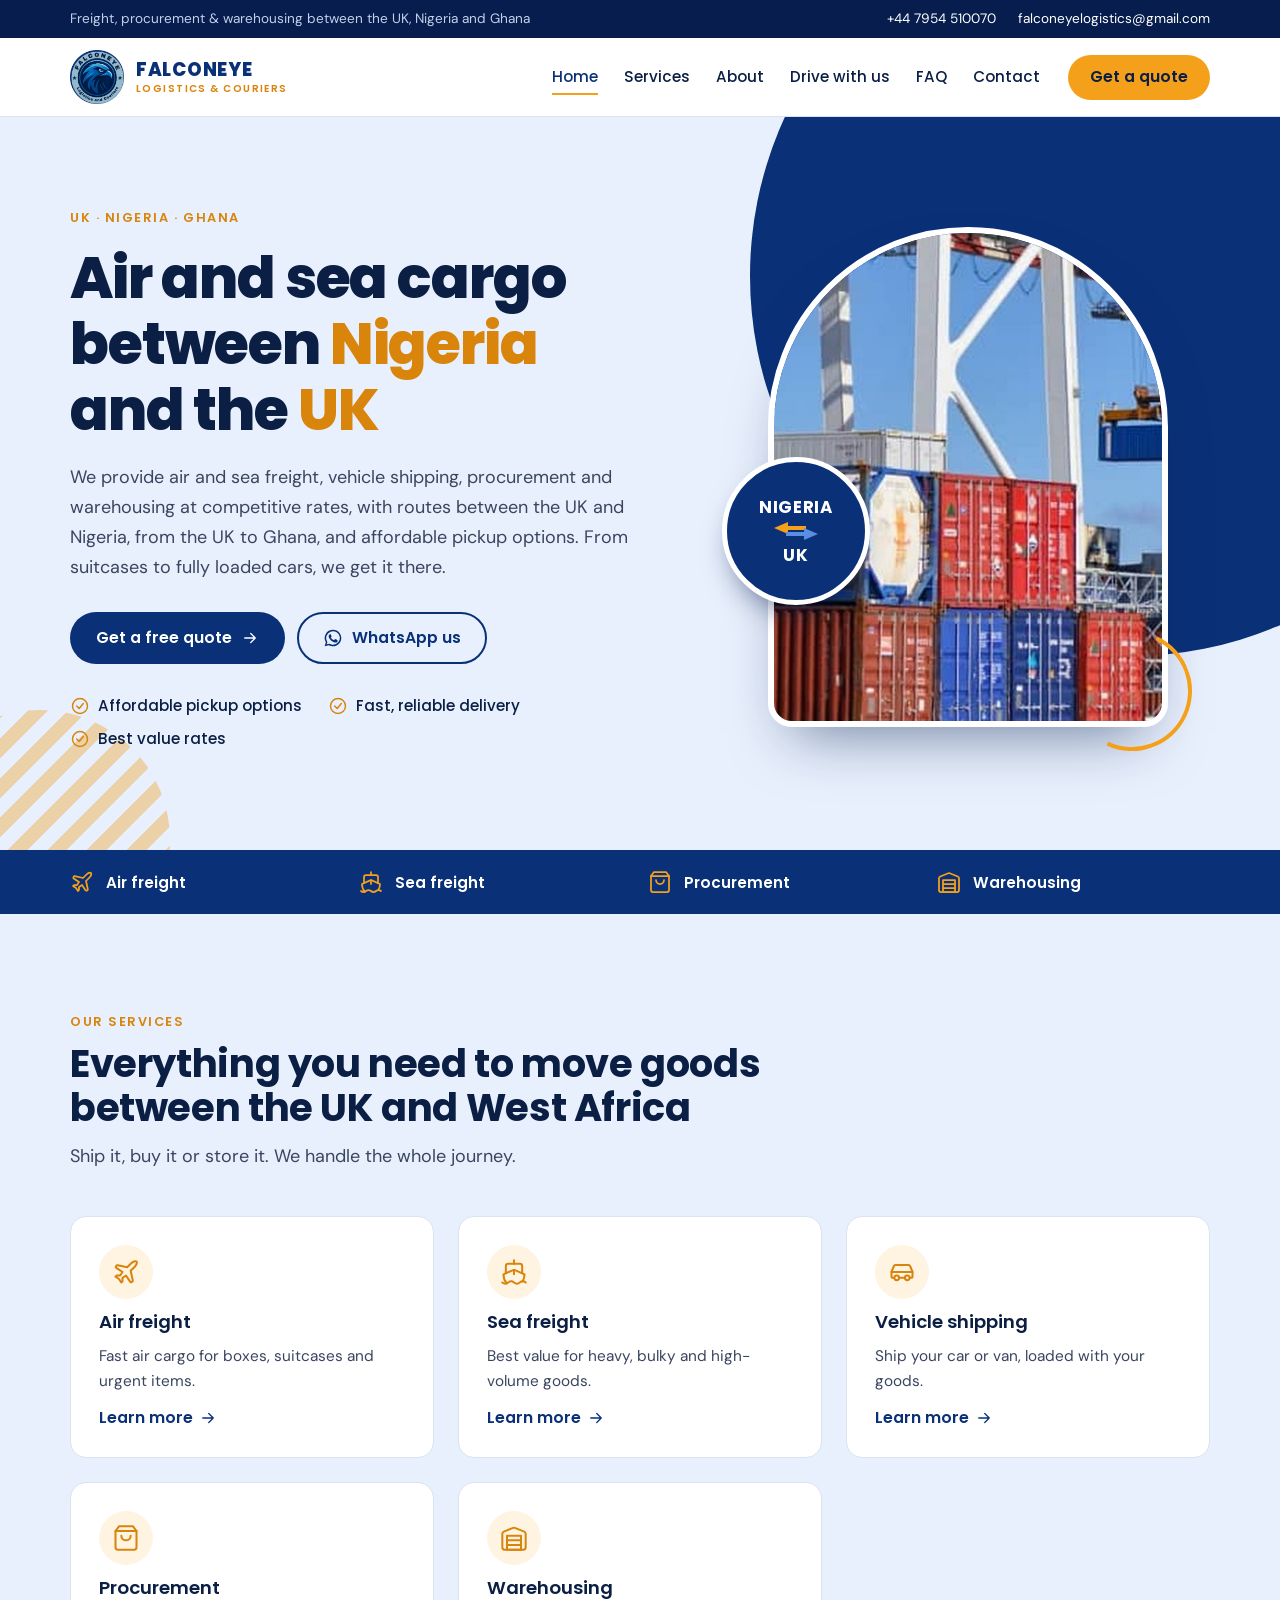
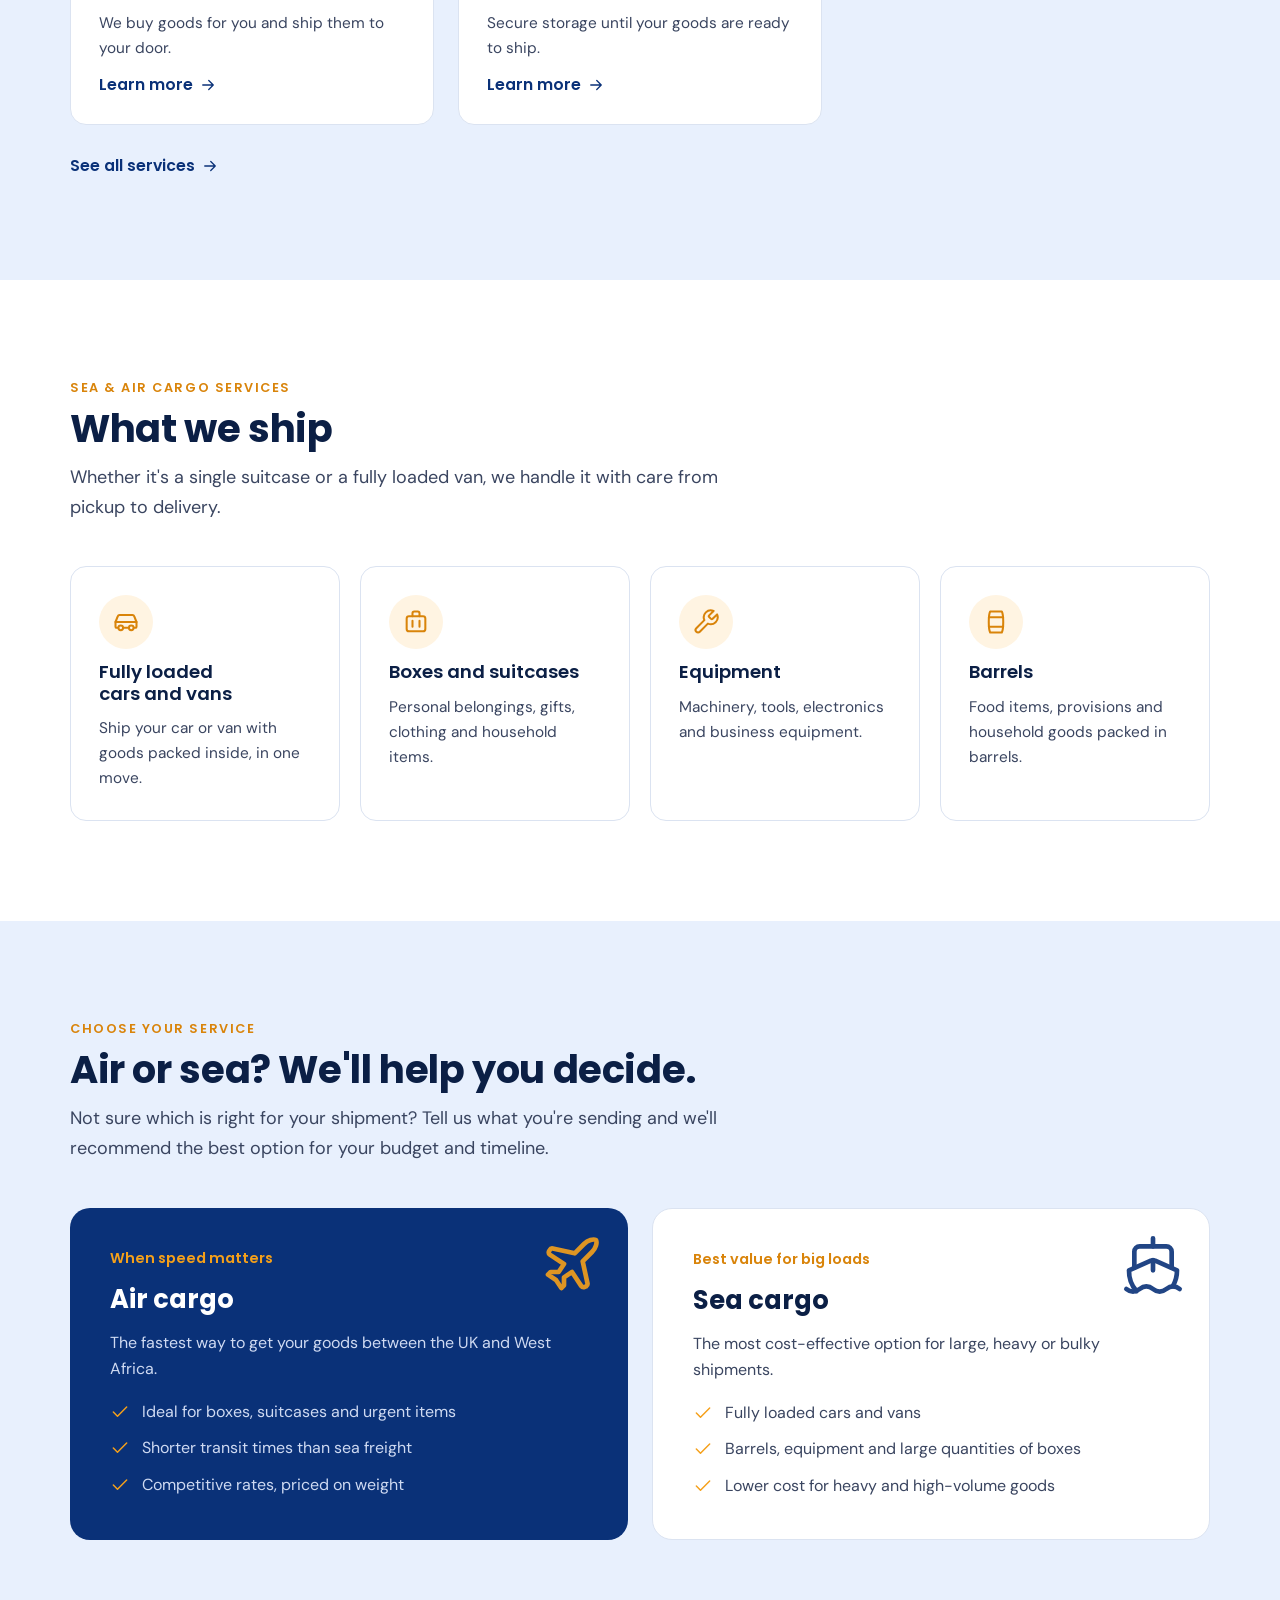
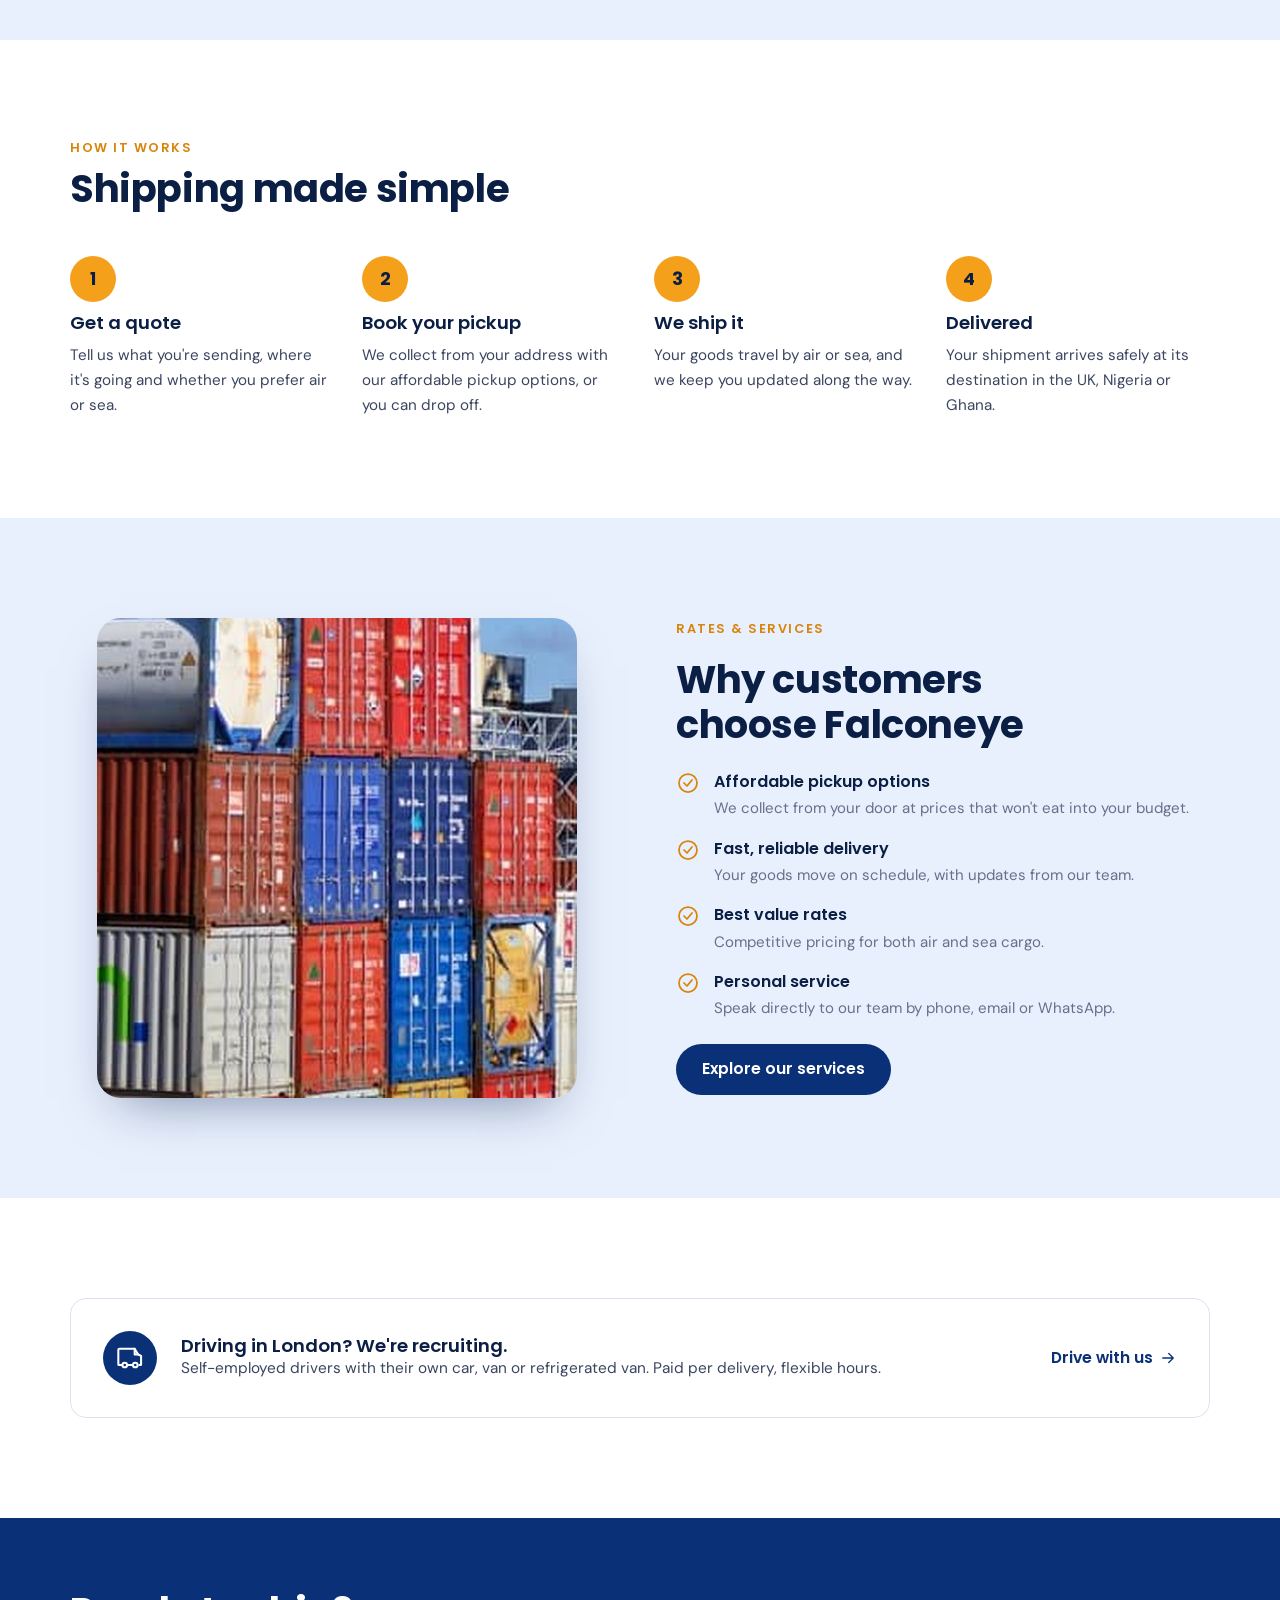
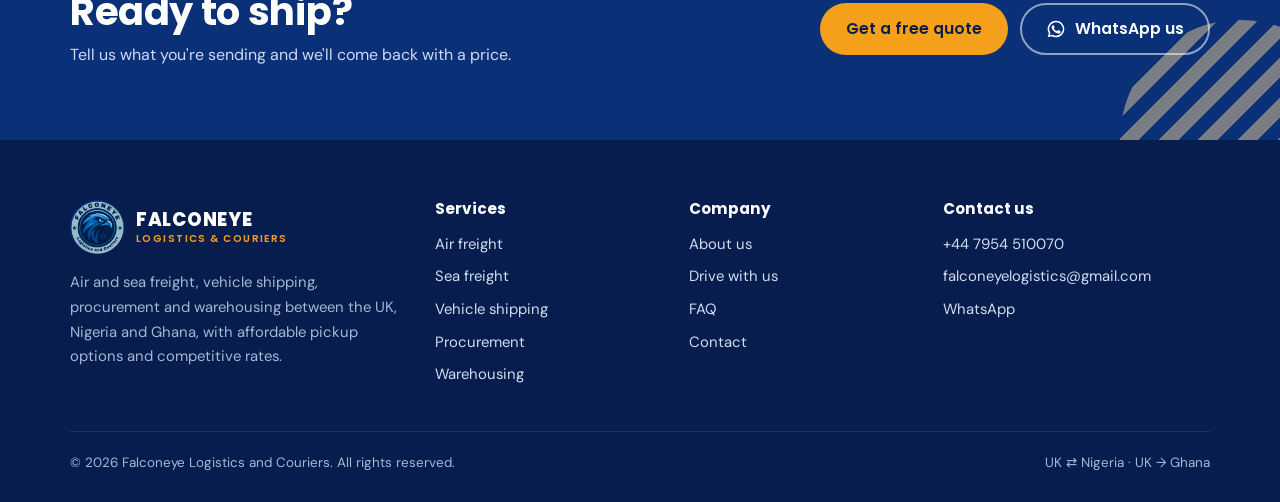
==== commit d956f1e3: "Add service pages for freight, vehicle shipping, procurement and warehousing - New pages: air-freigh" ====
--- a/index.html
+++ b/index.html
@@ -3,8 +3,8 @@
 <head>
 <meta charset="utf-8">
 <meta name="viewport" content="width=device-width,initial-scale=1,viewport-fit=cover">
-<title>Falconeye Logistics and Couriers | Air &amp; Sea Cargo Nigeria ⇄ UK</title>
-<meta name="description" content="Air and sea cargo between Nigeria and the UK at competitive rates. We ship cars, vans, boxes, suitcases, equipment and barrels, with affordable pickup.">
+<title>Falconeye Logistics and Couriers | Freight, Procurement &amp; Warehousing UK, Nigeria, Ghana</title>
+<meta name="description" content="Air and sea freight, vehicle shipping, procurement and warehousing between the UK, Nigeria and Ghana at competitive rates, with affordable pickup.">
 <meta name="theme-color" content="#0a3178">
 <link rel="icon" href="img/logo.png">
 <link rel="preconnect" href="https://fonts.googleapis.com">
@@ -14,7 +14,7 @@
 </head>
 <body>
 <div class="topbar"><div class="wrap">
-  <span class="tag">Air &amp; sea cargo between Nigeria and the UK</span>
+  <span class="tag">Freight, procurement &amp; warehousing between the UK, Nigeria and Ghana</span>
   <span class="links"><a href="tel:+447954510070">+44 7954 510070</a><a href="mailto:falconeyelogistics@gmail.com">falconeyelogistics@gmail.com</a></span>
 </div></div>
 <header class="site-header"><div class="wrap nav">
@@ -26,9 +26,9 @@
 <main>
 <section class="hero"><div class="wrap hero-grid">
   <div>
-    <span class="kicker">Nigeria ⇄ UK cargo specialists</span>
+    <span class="kicker">UK · Nigeria · Ghana</span>
     <h1 style="margin-top:14px">Air and sea cargo between <span class="hl">Nigeria</span> and the <span class="hl">UK</span></h1>
-    <p class="lead">We provide air and sea cargo services at competitive rates, with routes between Nigeria and the UK and affordable pickup options. From suitcases to fully loaded cars, we get it there.</p>
+    <p class="lead">We provide air and sea freight, vehicle shipping, procurement and warehousing at competitive rates, with routes between the UK and Nigeria, from the UK to Ghana, and affordable pickup options. From suitcases to fully loaded cars, we get it there.</p>
     <div class="btn-row"><a class="btn btn-navy" href="contact.html#quote">Get a free quote <svg width="18" height="18" viewBox="0 0 24 24" fill="none" stroke="currentColor" stroke-width="1.75" stroke-linecap="round" stroke-linejoin="round" aria-hidden="true"><path d="M5 12h14M13 6l6 6-6 6"/></svg></a><a class="btn btn-outline" href="https://wa.me/447954510070" target="_blank" rel="noopener"><svg width="20" height="20" viewBox="0 0 24 24" aria-hidden="true"><path fill="currentColor" d="M12 2a10 10 0 0 0-8.6 15.1L2 22l5-1.3A10 10 0 1 0 12 2zm0 18.2a8.2 8.2 0 0 1-4.2-1.2l-.3-.2-3 .8.8-2.9-.2-.3A8.2 8.2 0 1 1 12 20.2zm4.5-6.1c-.2-.1-1.5-.7-1.7-.8s-.4-.1-.6.1-.7.8-.8 1-.3.2-.5.1a6.7 6.7 0 0 1-3.3-2.9c-.3-.4.2-.4.7-1.4.1-.2 0-.3 0-.4l-.8-1.8c-.2-.5-.4-.4-.6-.4h-.5a1 1 0 0 0-.7.3 3 3 0 0 0-.9 2.2 5.2 5.2 0 0 0 1.1 2.7 11.9 11.9 0 0 0 4.6 4c1.7.7 2.3.8 3.2.6a2.7 2.7 0 0 0 1.8-1.2 2.2 2.2 0 0 0 .1-1.3c0-.1-.2-.2-.4-.3z"/></svg>WhatsApp us</a></div>
     <ul class="hero-checks"><li><svg width="20" height="20" viewBox="0 0 24 24" fill="none" stroke="currentColor" stroke-width="1.75" stroke-linecap="round" stroke-linejoin="round" aria-hidden="true"><circle cx="12" cy="12" r="9"/><path d="m8 12 3 3 5-6"/></svg>Affordable pickup options</li><li><svg width="20" height="20" viewBox="0 0 24 24" fill="none" stroke="currentColor" stroke-width="1.75" stroke-linecap="round" stroke-linejoin="round" aria-hidden="true"><circle cx="12" cy="12" r="9"/><path d="m8 12 3 3 5-6"/></svg>Fast, reliable delivery</li><li><svg width="20" height="20" viewBox="0 0 24 24" fill="none" stroke="currentColor" stroke-width="1.75" stroke-linecap="round" stroke-linejoin="round" aria-hidden="true"><circle cx="12" cy="12" r="9"/><path d="m8 12 3 3 5-6"/></svg>Best value rates</li></ul>
   </div>
@@ -40,8 +40,14 @@
 </div></section>
 
 <div class="route-strip"><ul class="wrap">
-  <li><svg width="24" height="24" viewBox="0 0 24 24" fill="none" stroke="currentColor" stroke-width="1.75" stroke-linecap="round" stroke-linejoin="round" aria-hidden="true"><path d="M17.8 19.2 16 11l3.5-3.5C21 6 21.5 4 21 3c-1-.5-3 0-4.5 1.5L13 8 4.8 6.2c-.5-.1-.9.1-1.1.5l-.3.5c-.2.5-.1 1 .3 1.3L9 12l-2 3H4l-1 1 3 2 2 3 1-1v-3l3-2 3.5 5.3c.3.4.8.5 1.3.3l.5-.2c.4-.3.6-.7.5-1.2z"/></svg>Air cargo</li><li><svg width="24" height="24" viewBox="0 0 24 24" fill="none" stroke="currentColor" stroke-width="1.75" stroke-linecap="round" stroke-linejoin="round" aria-hidden="true"><path d="M12 10.2V14M12 2v3"/><path d="M19 13V7a2 2 0 0 0-2-2H7a2 2 0 0 0-2 2v6"/><path d="M19.4 20A11.6 11.6 0 0 0 21 14l-8.2-3.6a2 2 0 0 0-1.6 0L3 14a11.6 11.6 0 0 0 2.8 7.8"/><path d="M2 21c.6.5 1.2 1 2.5 1 2.5 0 2.5-2 5-2 1.3 0 1.9.5 2.5 1s1.2 1 2.5 1c2.5 0 2.5-2 5-2 1.3 0 1.9.5 2.5 1"/></svg>Sea cargo</li><li><svg width="24" height="24" viewBox="0 0 24 24" fill="none" stroke="currentColor" stroke-width="1.75" stroke-linecap="round" stroke-linejoin="round" aria-hidden="true"><path d="M14 18V6a2 2 0 0 0-2-2H4a2 2 0 0 0-2 2v11a1 1 0 0 0 1 1h2"/><path d="M15 18H9"/><path d="M19 18h2a1 1 0 0 0 1-1v-3.6a1 1 0 0 0-.2-.6l-3.5-4.4a1 1 0 0 0-.8-.4H14"/><circle cx="17" cy="18" r="2"/><circle cx="7" cy="18" r="2"/></svg>Affordable pickup</li><li><svg width="24" height="24" viewBox="0 0 24 24" fill="none" stroke="currentColor" stroke-width="1.75" stroke-linecap="round" stroke-linejoin="round" aria-hidden="true"><path d="M4 8h15l-3.5-3.5M20 16H5l3.5 3.5"/></svg>Both directions</li>
+  <li><svg width="24" height="24" viewBox="0 0 24 24" fill="none" stroke="currentColor" stroke-width="1.75" stroke-linecap="round" stroke-linejoin="round" aria-hidden="true"><path d="M17.8 19.2 16 11l3.5-3.5C21 6 21.5 4 21 3c-1-.5-3 0-4.5 1.5L13 8 4.8 6.2c-.5-.1-.9.1-1.1.5l-.3.5c-.2.5-.1 1 .3 1.3L9 12l-2 3H4l-1 1 3 2 2 3 1-1v-3l3-2 3.5 5.3c.3.4.8.5 1.3.3l.5-.2c.4-.3.6-.7.5-1.2z"/></svg>Air freight</li><li><svg width="24" height="24" viewBox="0 0 24 24" fill="none" stroke="currentColor" stroke-width="1.75" stroke-linecap="round" stroke-linejoin="round" aria-hidden="true"><path d="M12 10.2V14M12 2v3"/><path d="M19 13V7a2 2 0 0 0-2-2H7a2 2 0 0 0-2 2v6"/><path d="M19.4 20A11.6 11.6 0 0 0 21 14l-8.2-3.6a2 2 0 0 0-1.6 0L3 14a11.6 11.6 0 0 0 2.8 7.8"/><path d="M2 21c.6.5 1.2 1 2.5 1 2.5 0 2.5-2 5-2 1.3 0 1.9.5 2.5 1s1.2 1 2.5 1c2.5 0 2.5-2 5-2 1.3 0 1.9.5 2.5 1"/></svg>Sea freight</li><li><svg width="24" height="24" viewBox="0 0 24 24" fill="none" stroke="currentColor" stroke-width="1.75" stroke-linecap="round" stroke-linejoin="round" aria-hidden="true"><path d="M6 2 3 6v14a2 2 0 0 0 2 2h14a2 2 0 0 0 2-2V6l-3-4z"/><path d="M3 6h18"/><path d="M16 10a4 4 0 0 1-8 0"/></svg>Procurement</li><li><svg width="24" height="24" viewBox="0 0 24 24" fill="none" stroke="currentColor" stroke-width="1.75" stroke-linecap="round" stroke-linejoin="round" aria-hidden="true"><path d="M22 8.35V20a2 2 0 0 1-2 2H4a2 2 0 0 1-2-2V8.35A2 2 0 0 1 3.26 6.5l8-3.2a2 2 0 0 1 1.48 0l8 3.2A2 2 0 0 1 22 8.35Z"/><path d="M6 18h12M6 14h12"/><rect width="12" height="12" x="6" y="10"/></svg>Warehousing</li>
 </ul></div>
+
+<section class="section sky"><div class="wrap">
+  <div class="section-head"><span class="kicker">Our services</span><h2>Everything you need to move goods between the UK and West Africa</h2><p class="lead">Ship it, buy it or store it. We handle the whole journey.</p></div>
+  <div class="grid-3"><article class="card"><div class="icon"><svg width="24" height="24" viewBox="0 0 24 24" fill="none" stroke="currentColor" stroke-width="1.75" stroke-linecap="round" stroke-linejoin="round" aria-hidden="true"><path d="M17.8 19.2 16 11l3.5-3.5C21 6 21.5 4 21 3c-1-.5-3 0-4.5 1.5L13 8 4.8 6.2c-.5-.1-.9.1-1.1.5l-.3.5c-.2.5-.1 1 .3 1.3L9 12l-2 3H4l-1 1 3 2 2 3 1-1v-3l3-2 3.5 5.3c.3.4.8.5 1.3.3l.5-.2c.4-.3.6-.7.5-1.2z"/></svg></div><h3>Air freight</h3><p>Fast air cargo for boxes, suitcases and urgent items.</p><a class="link-arrow" href="air-freight.html">Learn more <svg width="18" height="18" viewBox="0 0 24 24" fill="none" stroke="currentColor" stroke-width="1.75" stroke-linecap="round" stroke-linejoin="round" aria-hidden="true"><path d="M5 12h14M13 6l6 6-6 6"/></svg></a></article><article class="card"><div class="icon"><svg width="24" height="24" viewBox="0 0 24 24" fill="none" stroke="currentColor" stroke-width="1.75" stroke-linecap="round" stroke-linejoin="round" aria-hidden="true"><path d="M12 10.2V14M12 2v3"/><path d="M19 13V7a2 2 0 0 0-2-2H7a2 2 0 0 0-2 2v6"/><path d="M19.4 20A11.6 11.6 0 0 0 21 14l-8.2-3.6a2 2 0 0 0-1.6 0L3 14a11.6 11.6 0 0 0 2.8 7.8"/><path d="M2 21c.6.5 1.2 1 2.5 1 2.5 0 2.5-2 5-2 1.3 0 1.9.5 2.5 1s1.2 1 2.5 1c2.5 0 2.5-2 5-2 1.3 0 1.9.5 2.5 1"/></svg></div><h3>Sea freight</h3><p>Best value for heavy, bulky and high-volume goods.</p><a class="link-arrow" href="sea-freight.html">Learn more <svg width="18" height="18" viewBox="0 0 24 24" fill="none" stroke="currentColor" stroke-width="1.75" stroke-linecap="round" stroke-linejoin="round" aria-hidden="true"><path d="M5 12h14M13 6l6 6-6 6"/></svg></a></article><article class="card"><div class="icon"><svg width="24" height="24" viewBox="0 0 24 24" fill="none" stroke="currentColor" stroke-width="1.75" stroke-linecap="round" stroke-linejoin="round" aria-hidden="true"><path d="M5 17H4a1 1 0 0 1-1-1v-4l2-5a1.5 1.5 0 0 1 1.4-1h11.2a1.5 1.5 0 0 1 1.4 1l2 5v4a1 1 0 0 1-1 1h-1"/><path d="M9.5 17h5"/><path d="M3 12h18"/><circle cx="7.5" cy="17" r="2"/><circle cx="16.5" cy="17" r="2"/></svg></div><h3>Vehicle shipping</h3><p>Ship your car or van, loaded with your goods.</p><a class="link-arrow" href="vehicle-shipping.html">Learn more <svg width="18" height="18" viewBox="0 0 24 24" fill="none" stroke="currentColor" stroke-width="1.75" stroke-linecap="round" stroke-linejoin="round" aria-hidden="true"><path d="M5 12h14M13 6l6 6-6 6"/></svg></a></article><article class="card"><div class="icon"><svg width="24" height="24" viewBox="0 0 24 24" fill="none" stroke="currentColor" stroke-width="1.75" stroke-linecap="round" stroke-linejoin="round" aria-hidden="true"><path d="M6 2 3 6v14a2 2 0 0 0 2 2h14a2 2 0 0 0 2-2V6l-3-4z"/><path d="M3 6h18"/><path d="M16 10a4 4 0 0 1-8 0"/></svg></div><h3>Procurement</h3><p>We buy goods for you and ship them to your door.</p><a class="link-arrow" href="procurement.html">Learn more <svg width="18" height="18" viewBox="0 0 24 24" fill="none" stroke="currentColor" stroke-width="1.75" stroke-linecap="round" stroke-linejoin="round" aria-hidden="true"><path d="M5 12h14M13 6l6 6-6 6"/></svg></a></article><article class="card"><div class="icon"><svg width="24" height="24" viewBox="0 0 24 24" fill="none" stroke="currentColor" stroke-width="1.75" stroke-linecap="round" stroke-linejoin="round" aria-hidden="true"><path d="M22 8.35V20a2 2 0 0 1-2 2H4a2 2 0 0 1-2-2V8.35A2 2 0 0 1 3.26 6.5l8-3.2a2 2 0 0 1 1.48 0l8 3.2A2 2 0 0 1 22 8.35Z"/><path d="M6 18h12M6 14h12"/><rect width="12" height="12" x="6" y="10"/></svg></div><h3>Warehousing</h3><p>Secure storage until your goods are ready to ship.</p><a class="link-arrow" href="warehousing.html">Learn more <svg width="18" height="18" viewBox="0 0 24 24" fill="none" stroke="currentColor" stroke-width="1.75" stroke-linecap="round" stroke-linejoin="round" aria-hidden="true"><path d="M5 12h14M13 6l6 6-6 6"/></svg></a></article></div>
+  <p style="margin-top:28px"><a class="link-arrow" href="services.html">See all services <svg width="18" height="18" viewBox="0 0 24 24" fill="none" stroke="currentColor" stroke-width="1.75" stroke-linecap="round" stroke-linejoin="round" aria-hidden="true"><path d="M5 12h14M13 6l6 6-6 6"/></svg></a></p>
+</div></section>
 
 <section class="section"><div class="wrap">
   <div class="section-head"><span class="kicker">Sea &amp; air cargo services</span><h2>What we ship</h2><p class="lead">Whether it's a single suitcase or a fully loaded van, we handle it with care from pickup to delivery.</p></div>
@@ -53,7 +59,7 @@
   <div class="grid-2">
   <article class="mode air" id="air"><span class="big-icon" style="color:var(--orange)"><svg width="64" height="64" viewBox="0 0 24 24" fill="none" stroke="currentColor" stroke-width="1.75" stroke-linecap="round" stroke-linejoin="round" aria-hidden="true"><path d="M17.8 19.2 16 11l3.5-3.5C21 6 21.5 4 21 3c-1-.5-3 0-4.5 1.5L13 8 4.8 6.2c-.5-.1-.9.1-1.1.5l-.3.5c-.2.5-.1 1 .3 1.3L9 12l-2 3H4l-1 1 3 2 2 3 1-1v-3l3-2 3.5 5.3c.3.4.8.5 1.3.3l.5-.2c.4-.3.6-.7.5-1.2z"/></svg></span>
     <span class="tagline">When speed matters</span><h3>Air cargo</h3>
-    <p>The fastest way to get your goods between Nigeria and the UK.</p>
+    <p>The fastest way to get your goods between the UK and West Africa.</p>
     <ul><li><svg width="20" height="20" viewBox="0 0 24 24" fill="none" stroke="currentColor" stroke-width="1.75" stroke-linecap="round" stroke-linejoin="round" aria-hidden="true"><path d="M20 6 9 17l-5-5"/></svg><span>Ideal for boxes, suitcases and urgent items</span></li><li><svg width="20" height="20" viewBox="0 0 24 24" fill="none" stroke="currentColor" stroke-width="1.75" stroke-linecap="round" stroke-linejoin="round" aria-hidden="true"><path d="M20 6 9 17l-5-5"/></svg><span>Shorter transit times than sea freight</span></li><li><svg width="20" height="20" viewBox="0 0 24 24" fill="none" stroke="currentColor" stroke-width="1.75" stroke-linecap="round" stroke-linejoin="round" aria-hidden="true"><path d="M20 6 9 17l-5-5"/></svg><span>Competitive rates, priced on weight</span></li></ul>
   </article>
   <article class="mode sea" id="sea"><span class="big-icon" style="color:var(--navy)"><svg width="64" height="64" viewBox="0 0 24 24" fill="none" stroke="currentColor" stroke-width="1.75" stroke-linecap="round" stroke-linejoin="round" aria-hidden="true"><path d="M12 10.2V14M12 2v3"/><path d="M19 13V7a2 2 0 0 0-2-2H7a2 2 0 0 0-2 2v6"/><path d="M19.4 20A11.6 11.6 0 0 0 21 14l-8.2-3.6a2 2 0 0 0-1.6 0L3 14a11.6 11.6 0 0 0 2.8 7.8"/><path d="M2 21c.6.5 1.2 1 2.5 1 2.5 0 2.5-2 5-2 1.3 0 1.9.5 2.5 1s1.2 1 2.5 1c2.5 0 2.5-2 5-2 1.3 0 1.9.5 2.5 1"/></svg></span>
@@ -70,7 +76,7 @@
     <li><h3>Get a quote</h3><p>Tell us what you're sending, where it's going and whether you prefer air or sea.</p></li>
     <li><h3>Book your pickup</h3><p>We collect from your address with our affordable pickup options, or you can drop off.</p></li>
     <li><h3>We ship it</h3><p>Your goods travel by air or sea, and we keep you updated along the way.</p></li>
-    <li><h3>Delivered</h3><p>Your shipment arrives safely at its destination in Nigeria or the UK.</p></li>
+    <li><h3>Delivered</h3><p>Your shipment arrives safely at its destination in the UK, Nigeria or Ghana.</p></li>
   </ol>
 </div></section>
 
@@ -97,12 +103,12 @@
 </div></section>
 <footer class="site-footer"><div class="wrap">
   <div class="footer-grid">
-    <div style="display:grid;gap:16px;align-content:start"><a class="logo" href="index.html" aria-label="Falconeye Logistics and Couriers home"><img src="img/logo.png" alt="" width="54" height="54"><span class="logo-text"><b>FALCONEYE</b><small>Logistics &amp; Couriers</small></span></a><p>Air and sea cargo services between Nigeria and the UK, with affordable pickup options and competitive rates.</p></div>
-    <div><h4>Services</h4><ul><li><a href="services.html#air">Air cargo</a></li><li><a href="services.html#sea">Sea cargo</a></li><li><a href="services.html#what">What we ship</a></li><li><a href="services.html#pickup">Pickup options</a></li></ul></div>
+    <div style="display:grid;gap:16px;align-content:start"><a class="logo" href="index.html" aria-label="Falconeye Logistics and Couriers home"><img src="img/logo.png" alt="" width="54" height="54"><span class="logo-text"><b>FALCONEYE</b><small>Logistics &amp; Couriers</small></span></a><p>Air and sea freight, vehicle shipping, procurement and warehousing between the UK, Nigeria and Ghana, with affordable pickup options and competitive rates.</p></div>
+    <div><h4>Services</h4><ul><li><a href="air-freight.html">Air freight</a></li><li><a href="sea-freight.html">Sea freight</a></li><li><a href="vehicle-shipping.html">Vehicle shipping</a></li><li><a href="procurement.html">Procurement</a></li><li><a href="warehousing.html">Warehousing</a></li></ul></div>
     <div><h4>Company</h4><ul><li><a href="about.html">About us</a></li><li><a href="drive-with-us.html">Drive with us</a></li><li><a href="faq.html">FAQ</a></li><li><a href="contact.html">Contact</a></li></ul></div>
     <div><h4>Contact us</h4><ul><li><a href="tel:+447954510070">+44 7954 510070</a></li><li><a href="mailto:falconeyelogistics@gmail.com">falconeyelogistics@gmail.com</a></li><li><a href="https://wa.me/447954510070" target="_blank" rel="noopener">WhatsApp</a></li></ul></div>
   </div>
-  <div class="footer-base"><span>© <span id="year">2026</span> Falconeye Logistics and Couriers. All rights reserved.</span><span>Nigeria ⇄ UK</span></div>
+  <div class="footer-base"><span>© <span id="year">2026</span> Falconeye Logistics and Couriers. All rights reserved.</span><span>UK ⇄ Nigeria · UK → Ghana</span></div>
 </div></footer>
 <script src="main.js"></script>
 </body>
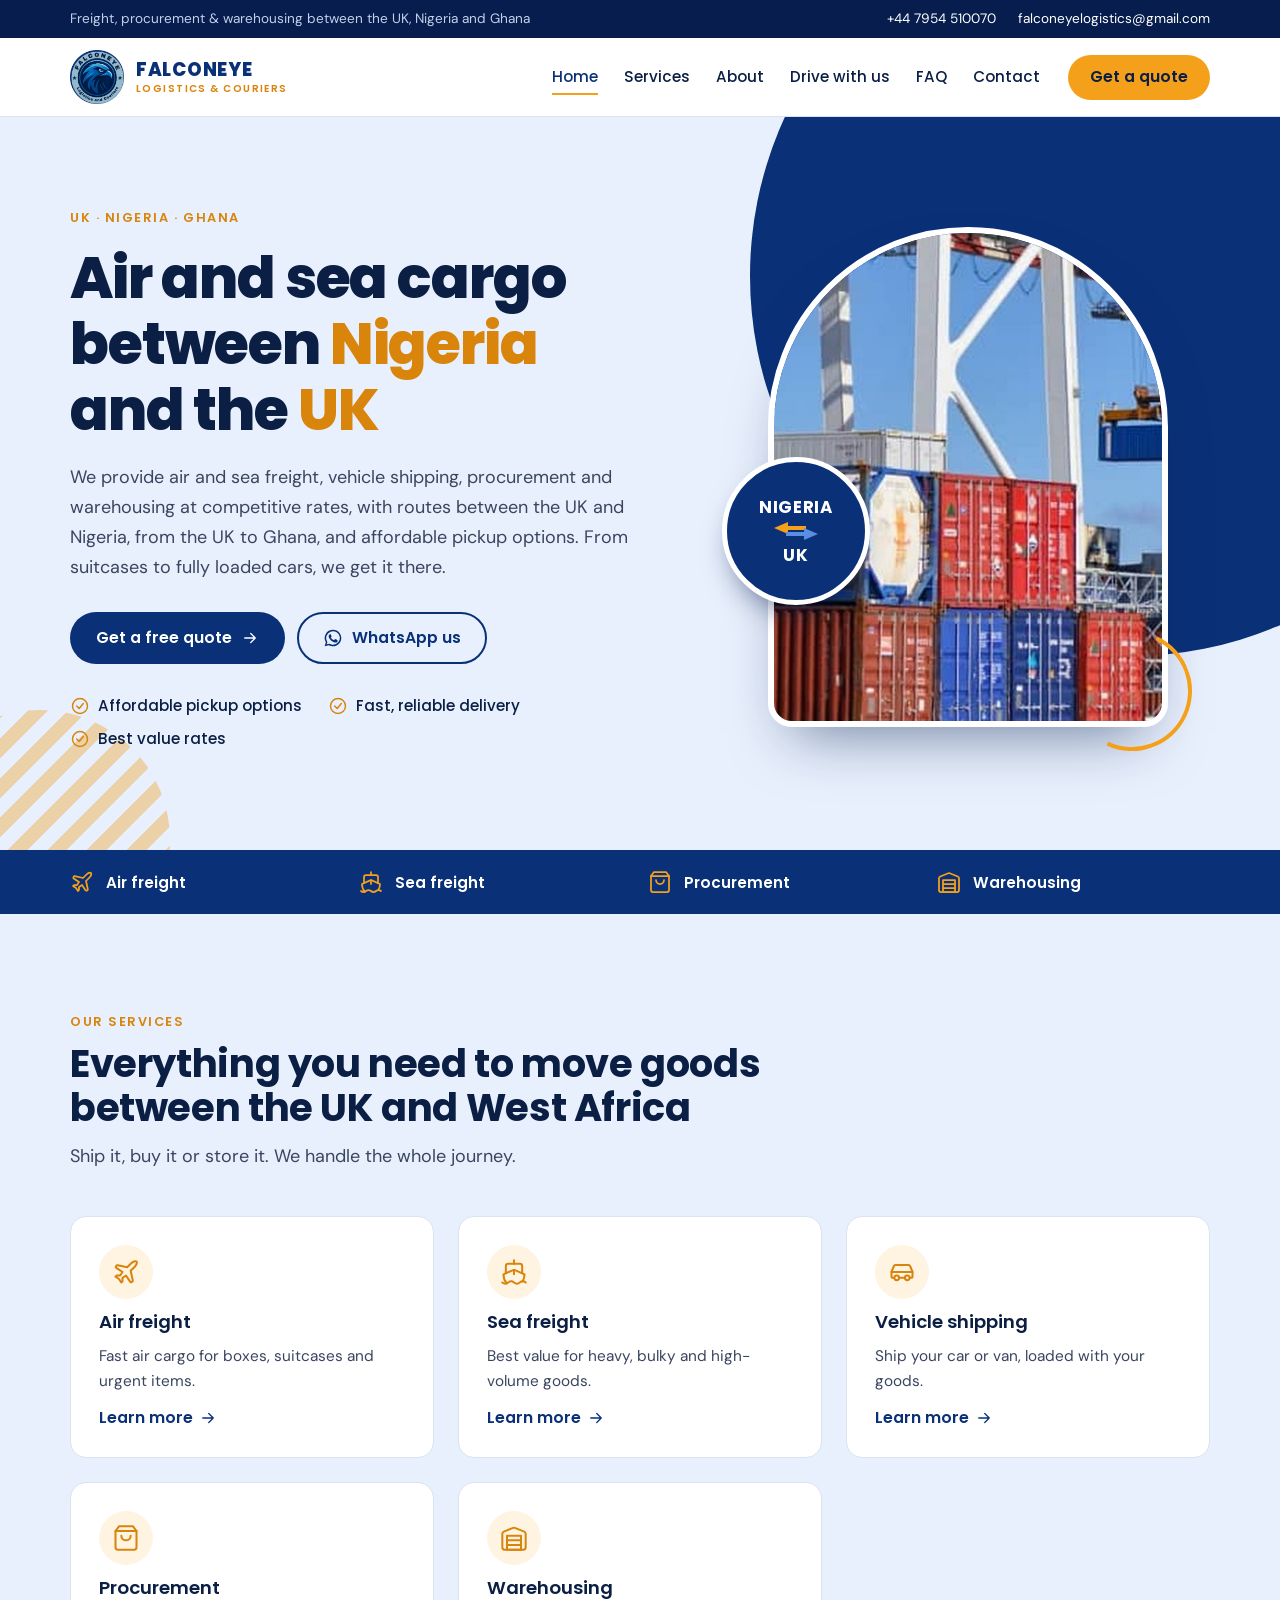
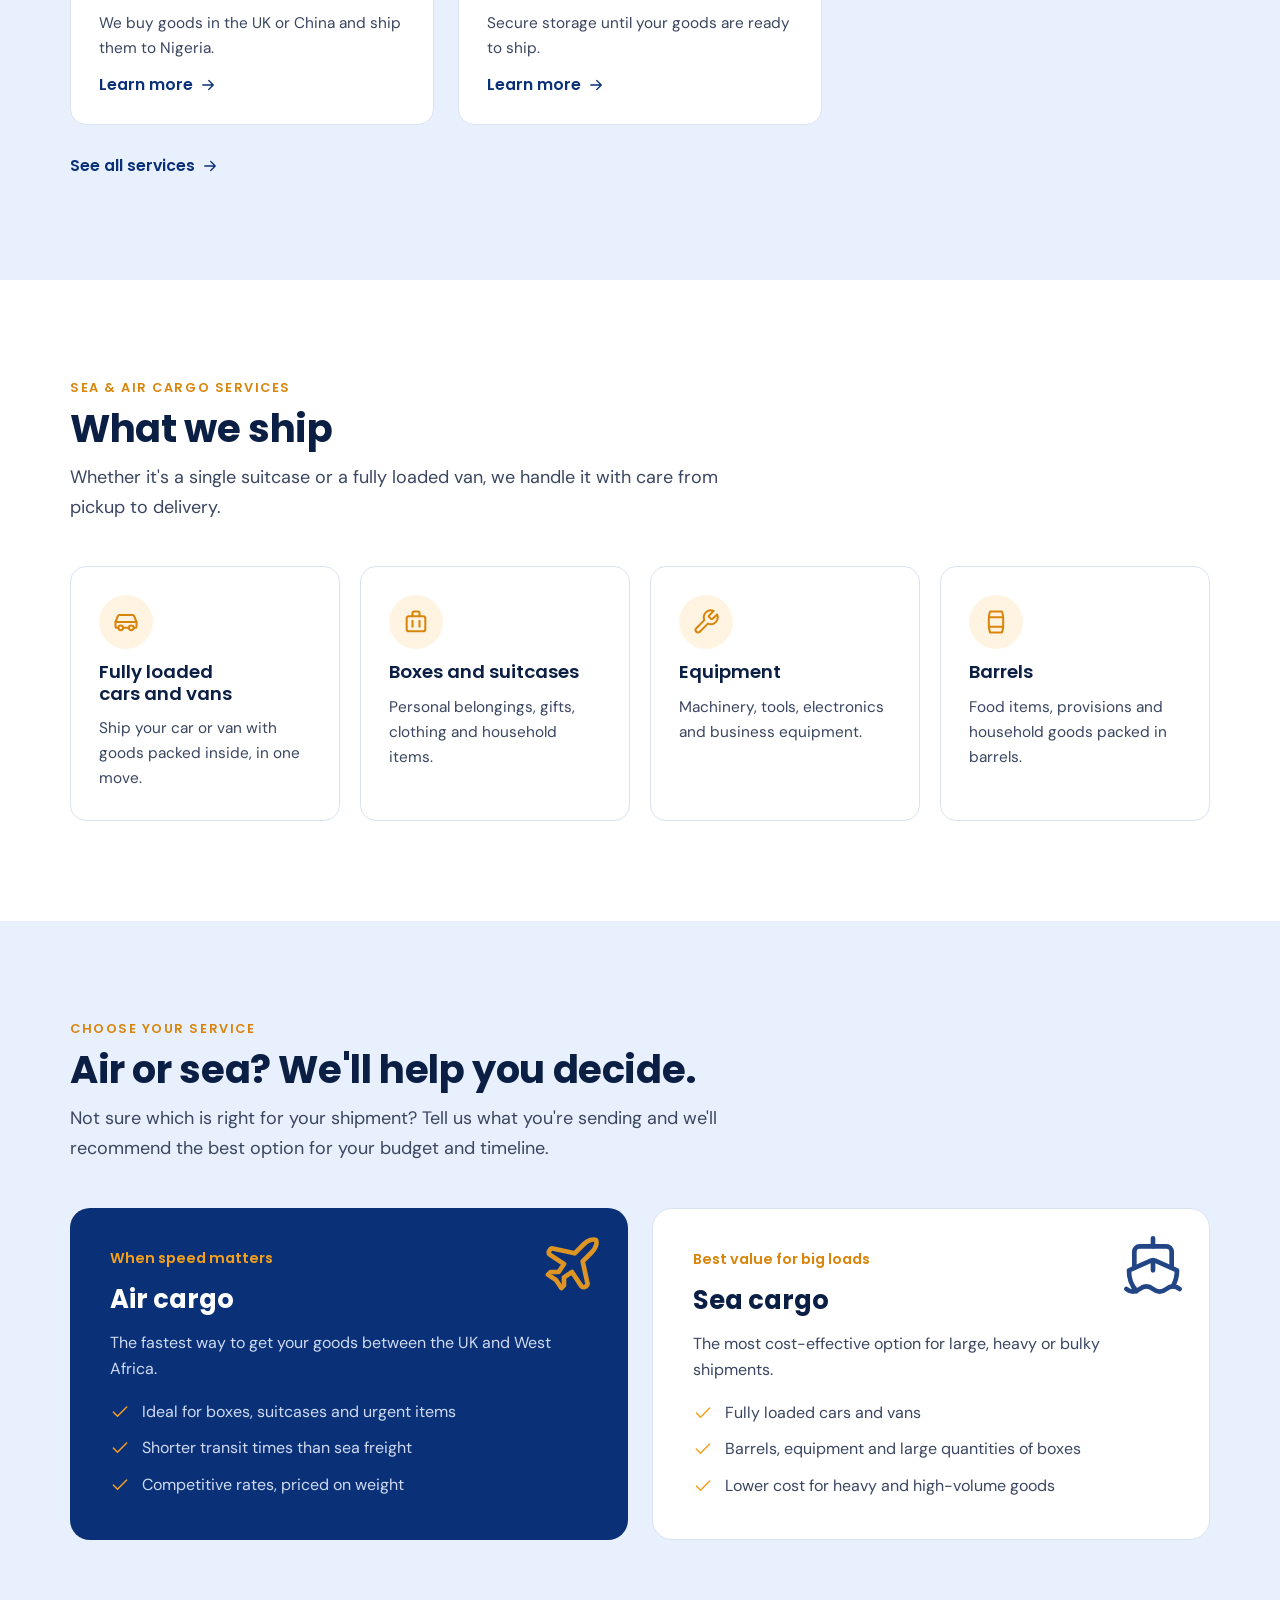
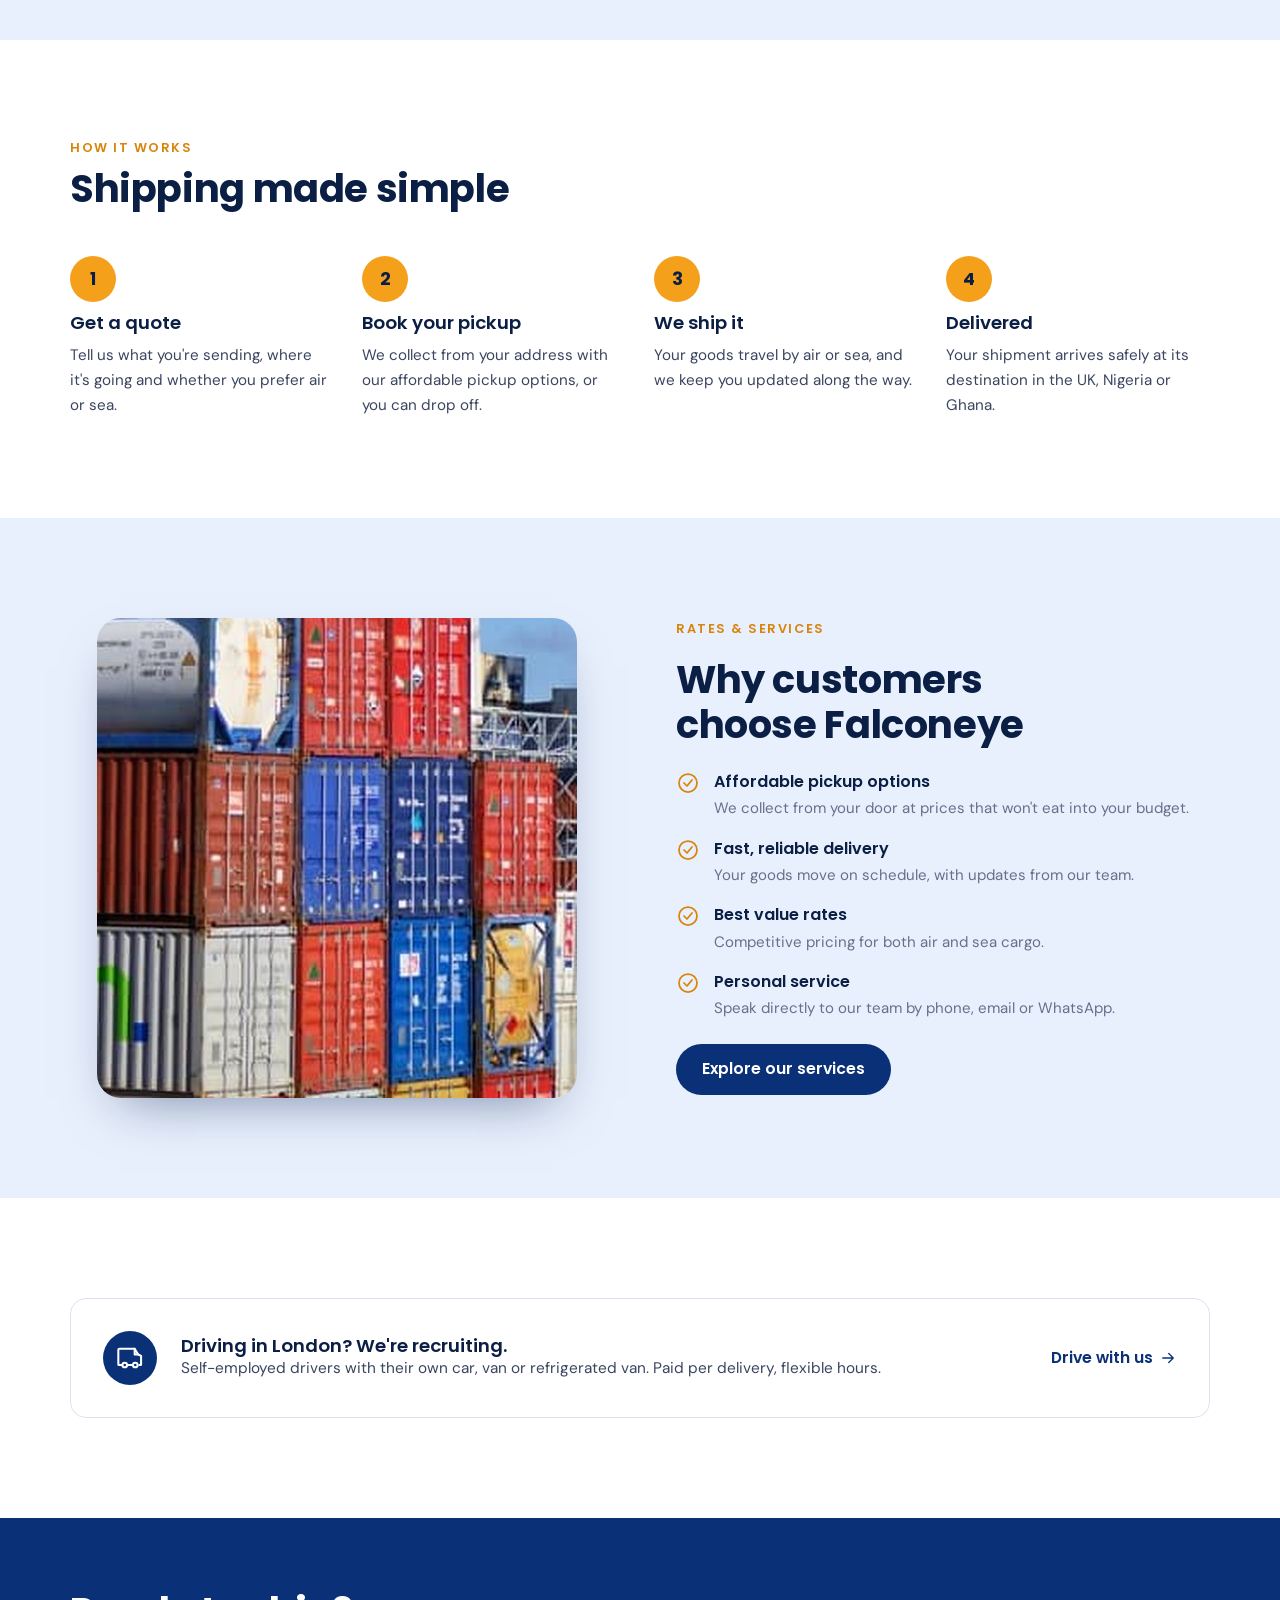
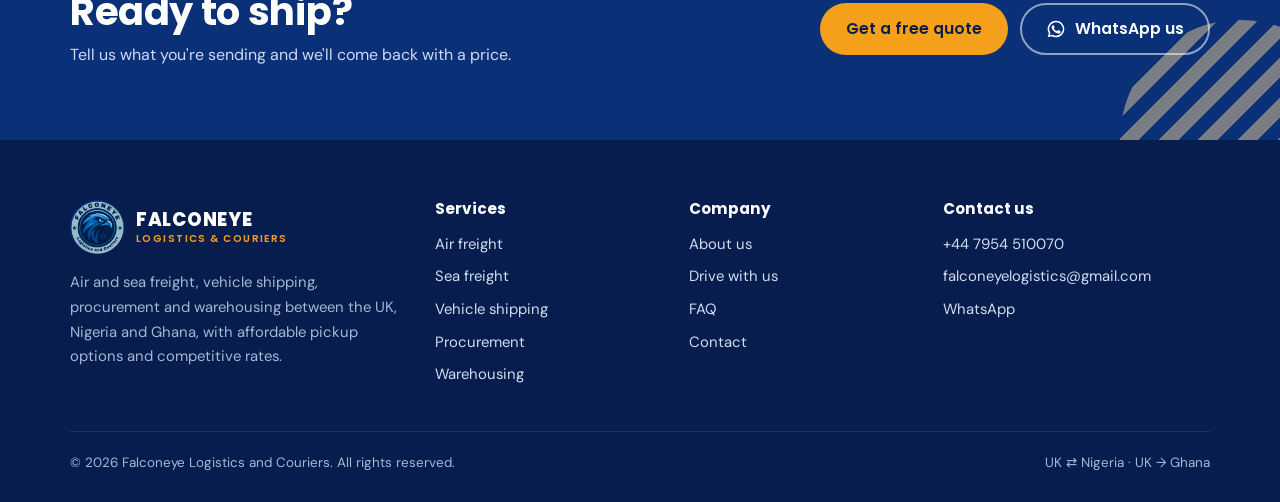
==== commit 7ccc6bd9: "Procurement: buy in the UK or China, ship to Nigeria Rewrite procurement page with UK and China sect" ====
--- a/index.html
+++ b/index.html
@@ -45,7 +45,7 @@
 
 <section class="section sky"><div class="wrap">
   <div class="section-head"><span class="kicker">Our services</span><h2>Everything you need to move goods between the UK and West Africa</h2><p class="lead">Ship it, buy it or store it. We handle the whole journey.</p></div>
-  <div class="grid-3"><article class="card"><div class="icon"><svg width="24" height="24" viewBox="0 0 24 24" fill="none" stroke="currentColor" stroke-width="1.75" stroke-linecap="round" stroke-linejoin="round" aria-hidden="true"><path d="M17.8 19.2 16 11l3.5-3.5C21 6 21.5 4 21 3c-1-.5-3 0-4.5 1.5L13 8 4.8 6.2c-.5-.1-.9.1-1.1.5l-.3.5c-.2.5-.1 1 .3 1.3L9 12l-2 3H4l-1 1 3 2 2 3 1-1v-3l3-2 3.5 5.3c.3.4.8.5 1.3.3l.5-.2c.4-.3.6-.7.5-1.2z"/></svg></div><h3>Air freight</h3><p>Fast air cargo for boxes, suitcases and urgent items.</p><a class="link-arrow" href="air-freight.html">Learn more <svg width="18" height="18" viewBox="0 0 24 24" fill="none" stroke="currentColor" stroke-width="1.75" stroke-linecap="round" stroke-linejoin="round" aria-hidden="true"><path d="M5 12h14M13 6l6 6-6 6"/></svg></a></article><article class="card"><div class="icon"><svg width="24" height="24" viewBox="0 0 24 24" fill="none" stroke="currentColor" stroke-width="1.75" stroke-linecap="round" stroke-linejoin="round" aria-hidden="true"><path d="M12 10.2V14M12 2v3"/><path d="M19 13V7a2 2 0 0 0-2-2H7a2 2 0 0 0-2 2v6"/><path d="M19.4 20A11.6 11.6 0 0 0 21 14l-8.2-3.6a2 2 0 0 0-1.6 0L3 14a11.6 11.6 0 0 0 2.8 7.8"/><path d="M2 21c.6.5 1.2 1 2.5 1 2.5 0 2.5-2 5-2 1.3 0 1.9.5 2.5 1s1.2 1 2.5 1c2.5 0 2.5-2 5-2 1.3 0 1.9.5 2.5 1"/></svg></div><h3>Sea freight</h3><p>Best value for heavy, bulky and high-volume goods.</p><a class="link-arrow" href="sea-freight.html">Learn more <svg width="18" height="18" viewBox="0 0 24 24" fill="none" stroke="currentColor" stroke-width="1.75" stroke-linecap="round" stroke-linejoin="round" aria-hidden="true"><path d="M5 12h14M13 6l6 6-6 6"/></svg></a></article><article class="card"><div class="icon"><svg width="24" height="24" viewBox="0 0 24 24" fill="none" stroke="currentColor" stroke-width="1.75" stroke-linecap="round" stroke-linejoin="round" aria-hidden="true"><path d="M5 17H4a1 1 0 0 1-1-1v-4l2-5a1.5 1.5 0 0 1 1.4-1h11.2a1.5 1.5 0 0 1 1.4 1l2 5v4a1 1 0 0 1-1 1h-1"/><path d="M9.5 17h5"/><path d="M3 12h18"/><circle cx="7.5" cy="17" r="2"/><circle cx="16.5" cy="17" r="2"/></svg></div><h3>Vehicle shipping</h3><p>Ship your car or van, loaded with your goods.</p><a class="link-arrow" href="vehicle-shipping.html">Learn more <svg width="18" height="18" viewBox="0 0 24 24" fill="none" stroke="currentColor" stroke-width="1.75" stroke-linecap="round" stroke-linejoin="round" aria-hidden="true"><path d="M5 12h14M13 6l6 6-6 6"/></svg></a></article><article class="card"><div class="icon"><svg width="24" height="24" viewBox="0 0 24 24" fill="none" stroke="currentColor" stroke-width="1.75" stroke-linecap="round" stroke-linejoin="round" aria-hidden="true"><path d="M6 2 3 6v14a2 2 0 0 0 2 2h14a2 2 0 0 0 2-2V6l-3-4z"/><path d="M3 6h18"/><path d="M16 10a4 4 0 0 1-8 0"/></svg></div><h3>Procurement</h3><p>We buy goods for you and ship them to your door.</p><a class="link-arrow" href="procurement.html">Learn more <svg width="18" height="18" viewBox="0 0 24 24" fill="none" stroke="currentColor" stroke-width="1.75" stroke-linecap="round" stroke-linejoin="round" aria-hidden="true"><path d="M5 12h14M13 6l6 6-6 6"/></svg></a></article><article class="card"><div class="icon"><svg width="24" height="24" viewBox="0 0 24 24" fill="none" stroke="currentColor" stroke-width="1.75" stroke-linecap="round" stroke-linejoin="round" aria-hidden="true"><path d="M22 8.35V20a2 2 0 0 1-2 2H4a2 2 0 0 1-2-2V8.35A2 2 0 0 1 3.26 6.5l8-3.2a2 2 0 0 1 1.48 0l8 3.2A2 2 0 0 1 22 8.35Z"/><path d="M6 18h12M6 14h12"/><rect width="12" height="12" x="6" y="10"/></svg></div><h3>Warehousing</h3><p>Secure storage until your goods are ready to ship.</p><a class="link-arrow" href="warehousing.html">Learn more <svg width="18" height="18" viewBox="0 0 24 24" fill="none" stroke="currentColor" stroke-width="1.75" stroke-linecap="round" stroke-linejoin="round" aria-hidden="true"><path d="M5 12h14M13 6l6 6-6 6"/></svg></a></article></div>
+  <div class="grid-3"><article class="card"><div class="icon"><svg width="24" height="24" viewBox="0 0 24 24" fill="none" stroke="currentColor" stroke-width="1.75" stroke-linecap="round" stroke-linejoin="round" aria-hidden="true"><path d="M17.8 19.2 16 11l3.5-3.5C21 6 21.5 4 21 3c-1-.5-3 0-4.5 1.5L13 8 4.8 6.2c-.5-.1-.9.1-1.1.5l-.3.5c-.2.5-.1 1 .3 1.3L9 12l-2 3H4l-1 1 3 2 2 3 1-1v-3l3-2 3.5 5.3c.3.4.8.5 1.3.3l.5-.2c.4-.3.6-.7.5-1.2z"/></svg></div><h3>Air freight</h3><p>Fast air cargo for boxes, suitcases and urgent items.</p><a class="link-arrow" href="air-freight.html">Learn more <svg width="18" height="18" viewBox="0 0 24 24" fill="none" stroke="currentColor" stroke-width="1.75" stroke-linecap="round" stroke-linejoin="round" aria-hidden="true"><path d="M5 12h14M13 6l6 6-6 6"/></svg></a></article><article class="card"><div class="icon"><svg width="24" height="24" viewBox="0 0 24 24" fill="none" stroke="currentColor" stroke-width="1.75" stroke-linecap="round" stroke-linejoin="round" aria-hidden="true"><path d="M12 10.2V14M12 2v3"/><path d="M19 13V7a2 2 0 0 0-2-2H7a2 2 0 0 0-2 2v6"/><path d="M19.4 20A11.6 11.6 0 0 0 21 14l-8.2-3.6a2 2 0 0 0-1.6 0L3 14a11.6 11.6 0 0 0 2.8 7.8"/><path d="M2 21c.6.5 1.2 1 2.5 1 2.5 0 2.5-2 5-2 1.3 0 1.9.5 2.5 1s1.2 1 2.5 1c2.5 0 2.5-2 5-2 1.3 0 1.9.5 2.5 1"/></svg></div><h3>Sea freight</h3><p>Best value for heavy, bulky and high-volume goods.</p><a class="link-arrow" href="sea-freight.html">Learn more <svg width="18" height="18" viewBox="0 0 24 24" fill="none" stroke="currentColor" stroke-width="1.75" stroke-linecap="round" stroke-linejoin="round" aria-hidden="true"><path d="M5 12h14M13 6l6 6-6 6"/></svg></a></article><article class="card"><div class="icon"><svg width="24" height="24" viewBox="0 0 24 24" fill="none" stroke="currentColor" stroke-width="1.75" stroke-linecap="round" stroke-linejoin="round" aria-hidden="true"><path d="M5 17H4a1 1 0 0 1-1-1v-4l2-5a1.5 1.5 0 0 1 1.4-1h11.2a1.5 1.5 0 0 1 1.4 1l2 5v4a1 1 0 0 1-1 1h-1"/><path d="M9.5 17h5"/><path d="M3 12h18"/><circle cx="7.5" cy="17" r="2"/><circle cx="16.5" cy="17" r="2"/></svg></div><h3>Vehicle shipping</h3><p>Ship your car or van, loaded with your goods.</p><a class="link-arrow" href="vehicle-shipping.html">Learn more <svg width="18" height="18" viewBox="0 0 24 24" fill="none" stroke="currentColor" stroke-width="1.75" stroke-linecap="round" stroke-linejoin="round" aria-hidden="true"><path d="M5 12h14M13 6l6 6-6 6"/></svg></a></article><article class="card"><div class="icon"><svg width="24" height="24" viewBox="0 0 24 24" fill="none" stroke="currentColor" stroke-width="1.75" stroke-linecap="round" stroke-linejoin="round" aria-hidden="true"><path d="M6 2 3 6v14a2 2 0 0 0 2 2h14a2 2 0 0 0 2-2V6l-3-4z"/><path d="M3 6h18"/><path d="M16 10a4 4 0 0 1-8 0"/></svg></div><h3>Procurement</h3><p>We buy goods in the UK or China and ship them to Nigeria.</p><a class="link-arrow" href="procurement.html">Learn more <svg width="18" height="18" viewBox="0 0 24 24" fill="none" stroke="currentColor" stroke-width="1.75" stroke-linecap="round" stroke-linejoin="round" aria-hidden="true"><path d="M5 12h14M13 6l6 6-6 6"/></svg></a></article><article class="card"><div class="icon"><svg width="24" height="24" viewBox="0 0 24 24" fill="none" stroke="currentColor" stroke-width="1.75" stroke-linecap="round" stroke-linejoin="round" aria-hidden="true"><path d="M22 8.35V20a2 2 0 0 1-2 2H4a2 2 0 0 1-2-2V8.35A2 2 0 0 1 3.26 6.5l8-3.2a2 2 0 0 1 1.48 0l8 3.2A2 2 0 0 1 22 8.35Z"/><path d="M6 18h12M6 14h12"/><rect width="12" height="12" x="6" y="10"/></svg></div><h3>Warehousing</h3><p>Secure storage until your goods are ready to ship.</p><a class="link-arrow" href="warehousing.html">Learn more <svg width="18" height="18" viewBox="0 0 24 24" fill="none" stroke="currentColor" stroke-width="1.75" stroke-linecap="round" stroke-linejoin="round" aria-hidden="true"><path d="M5 12h14M13 6l6 6-6 6"/></svg></a></article></div>
   <p style="margin-top:28px"><a class="link-arrow" href="services.html">See all services <svg width="18" height="18" viewBox="0 0 24 24" fill="none" stroke="currentColor" stroke-width="1.75" stroke-linecap="round" stroke-linejoin="round" aria-hidden="true"><path d="M5 12h14M13 6l6 6-6 6"/></svg></a></p>
 </div></section>
 
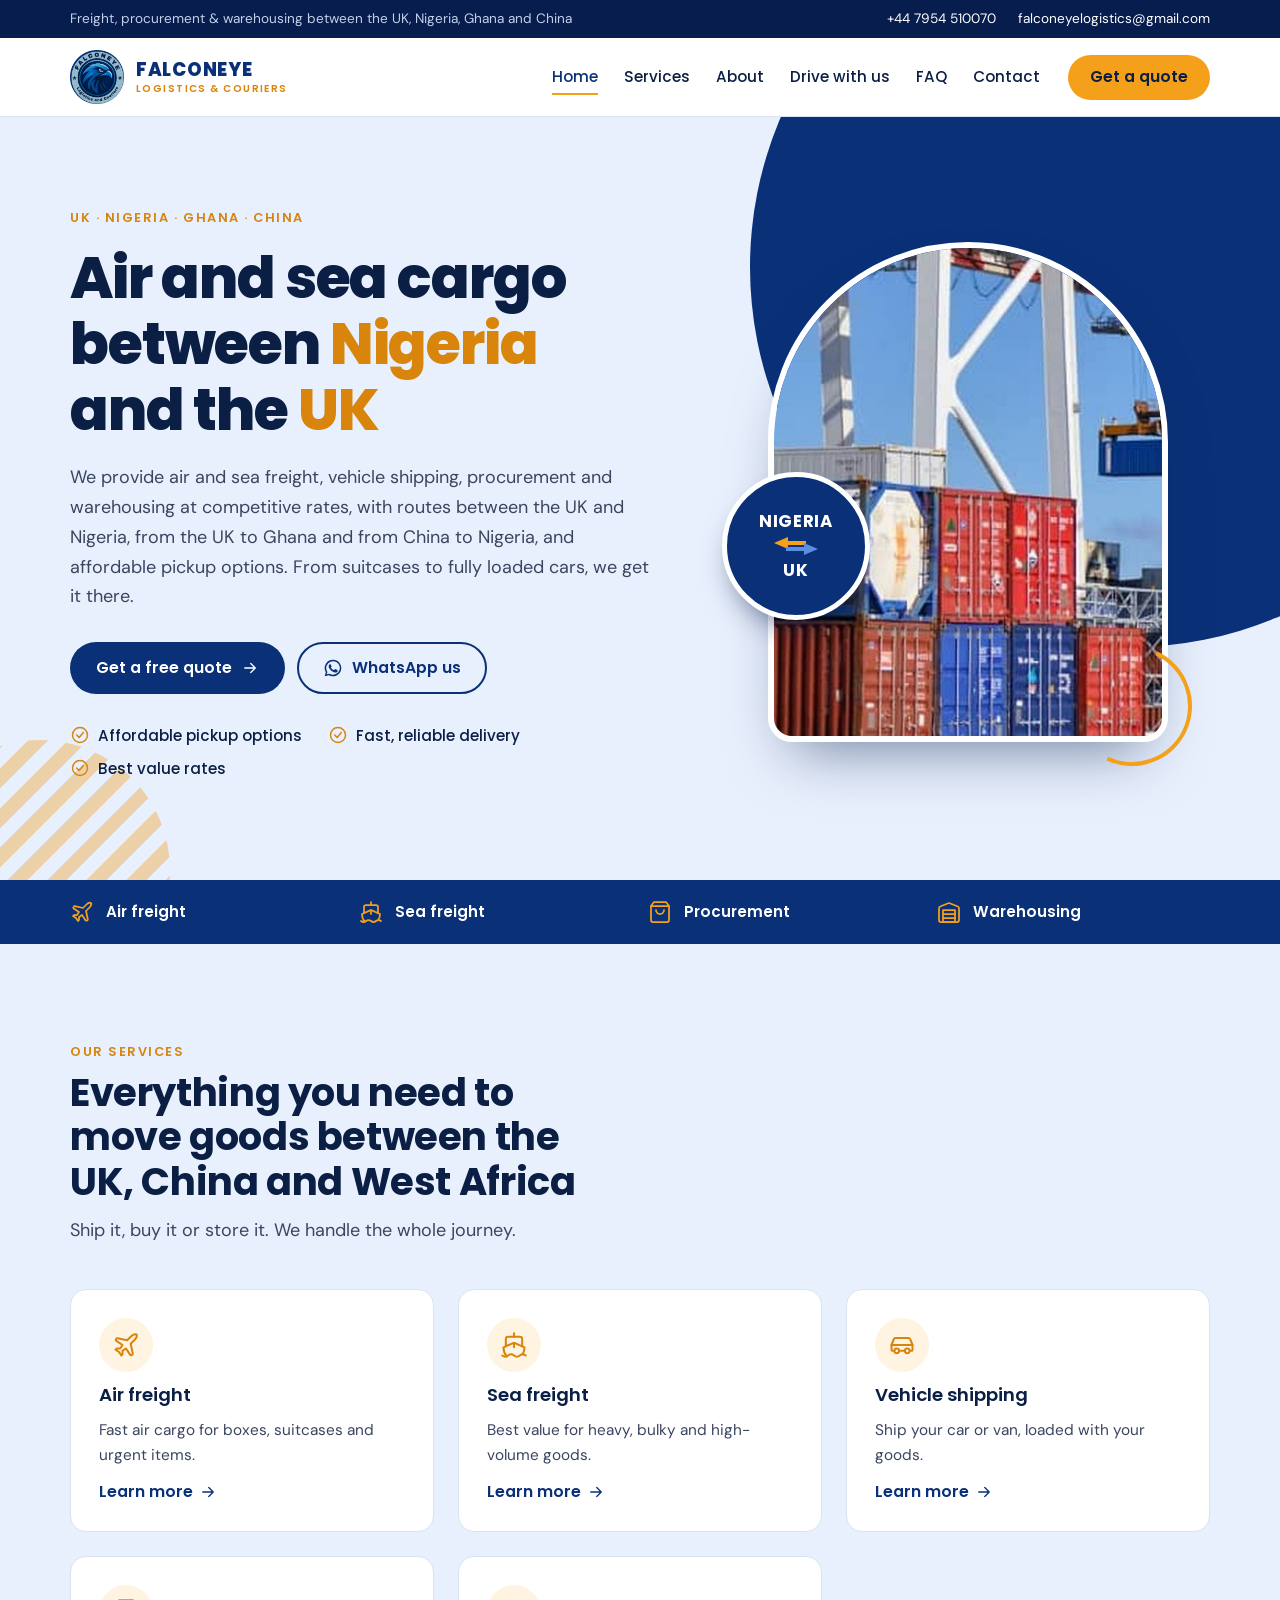
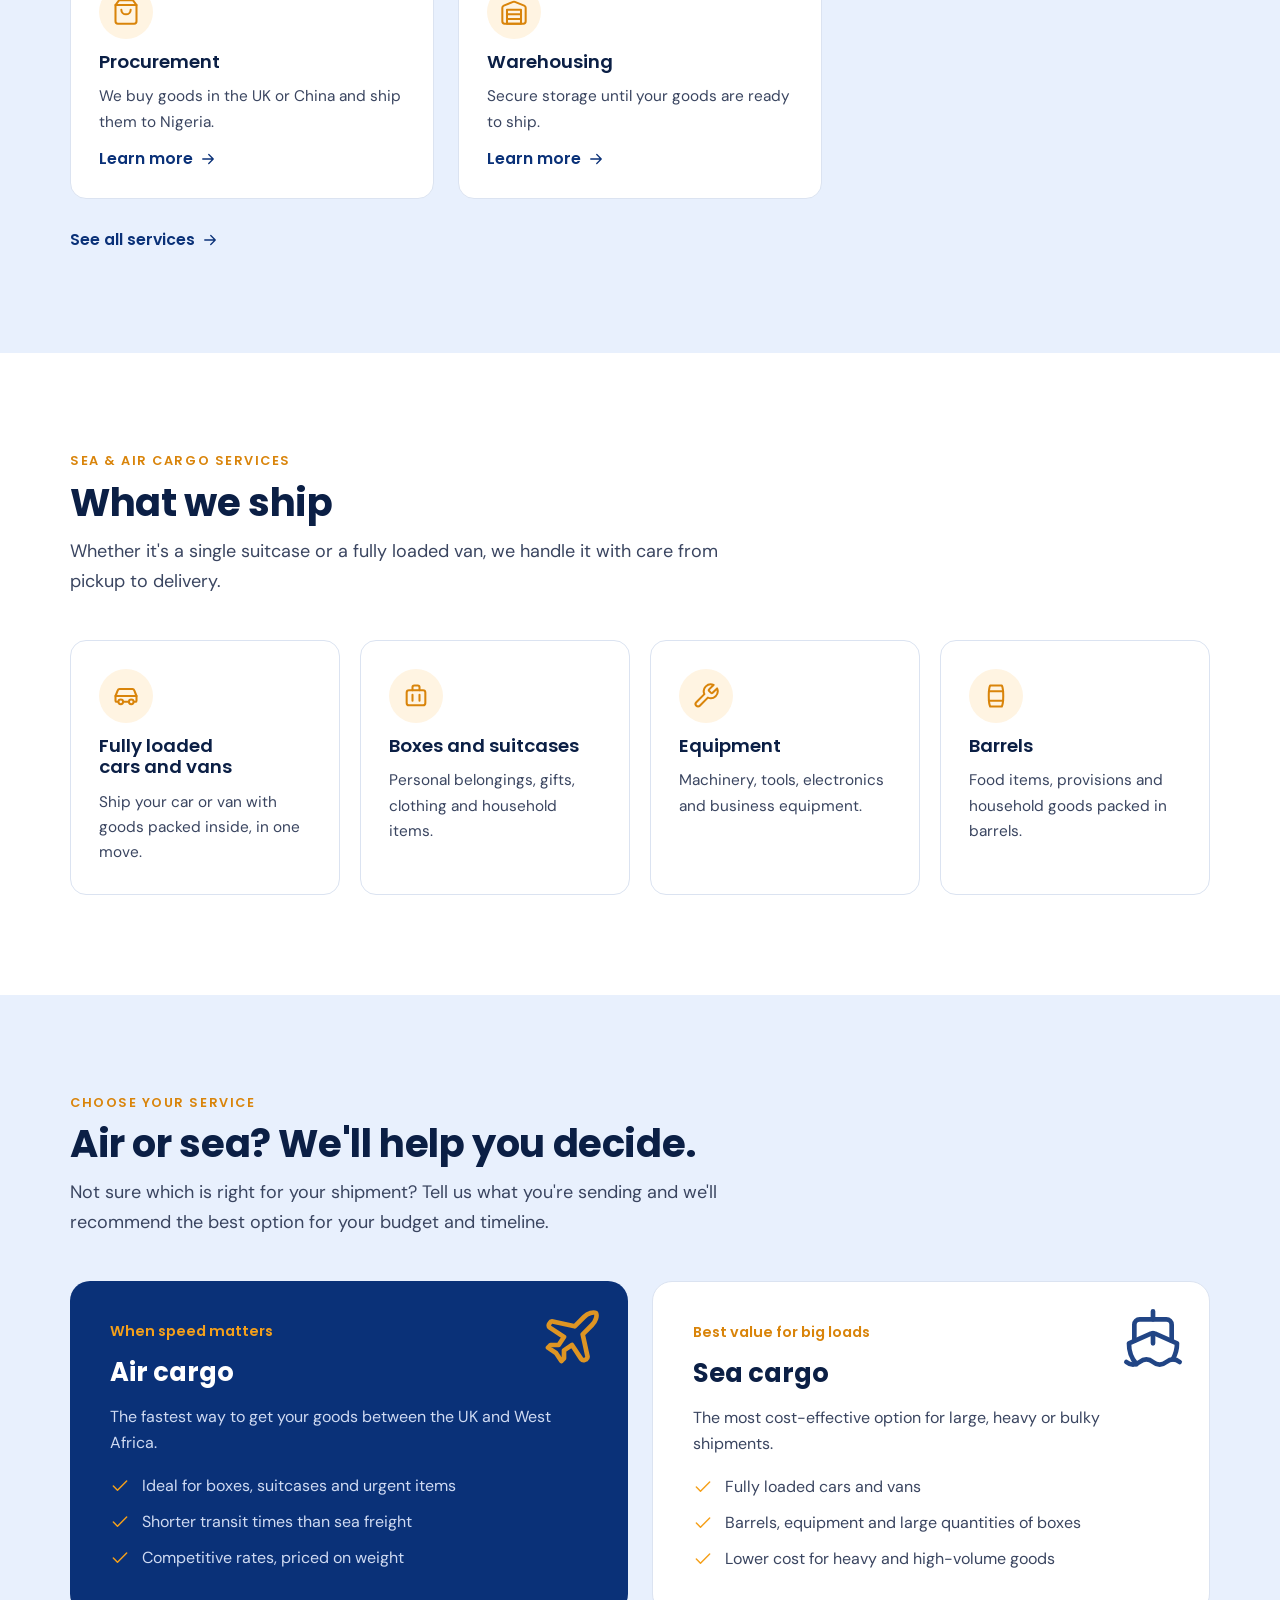
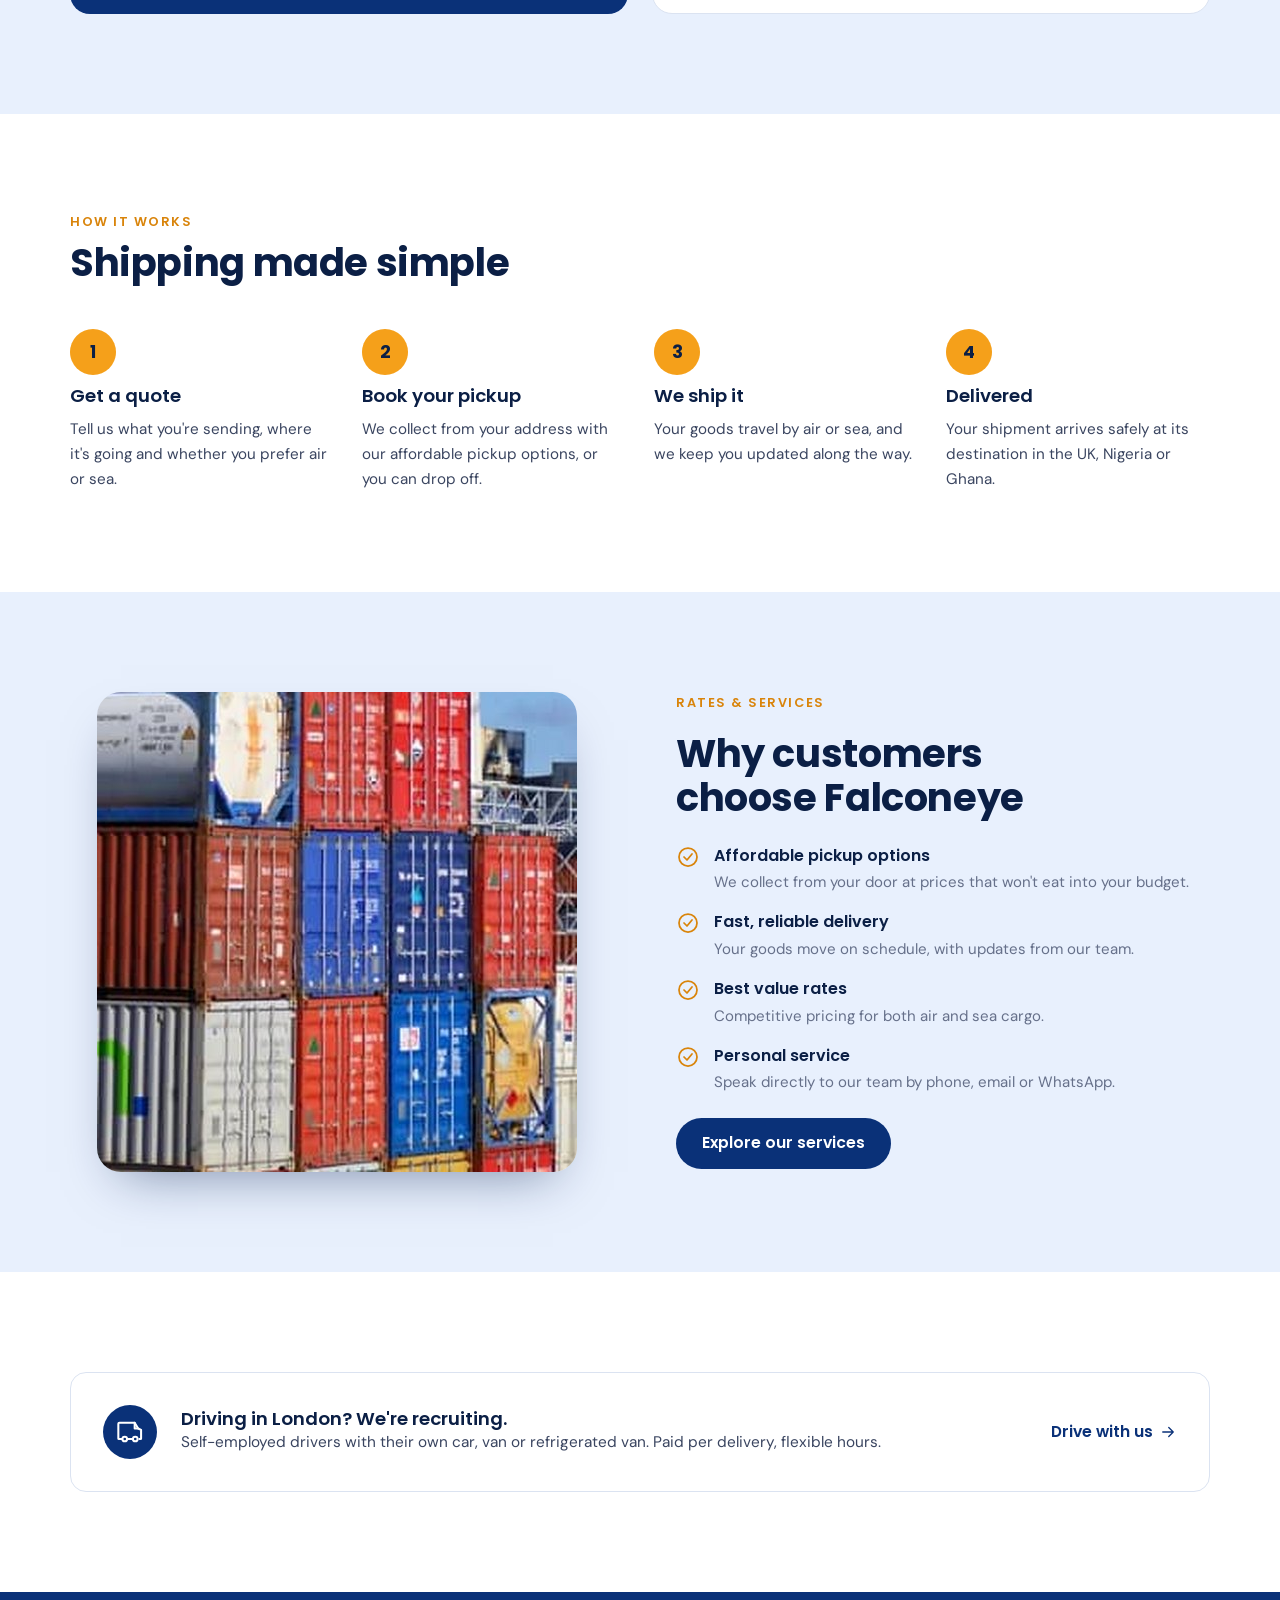
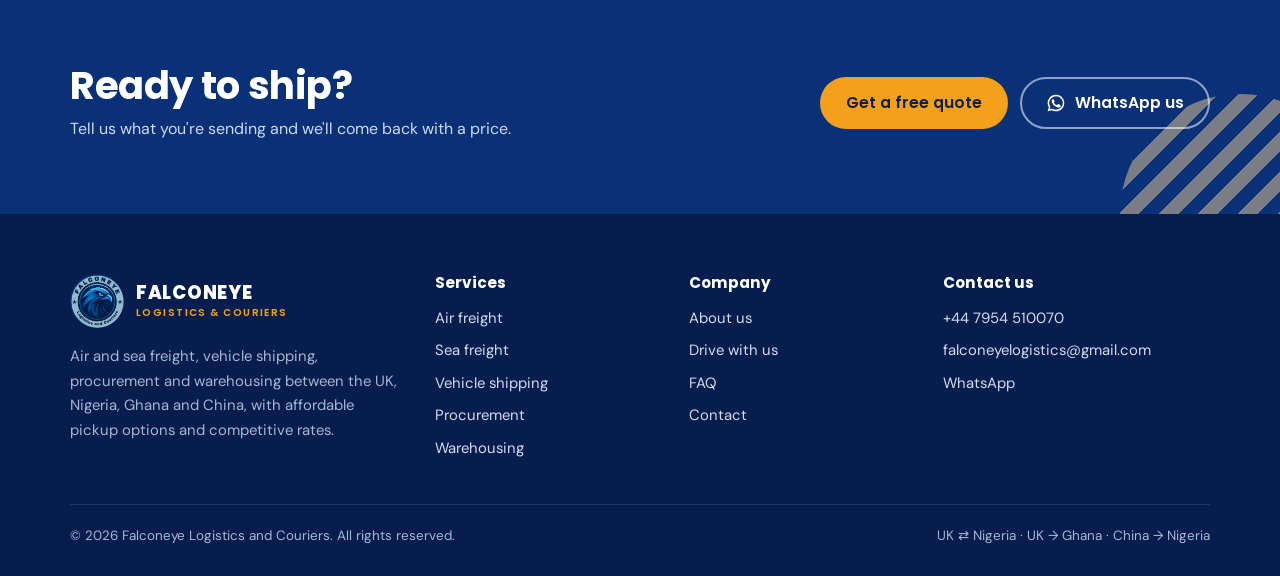
==== commit abe67692: "Add China to the countries listed across the site Top bar, footer, home, services, about, FAQ, conta" ====
--- a/index.html
+++ b/index.html
@@ -3,8 +3,8 @@
 <head>
 <meta charset="utf-8">
 <meta name="viewport" content="width=device-width,initial-scale=1,viewport-fit=cover">
-<title>Falconeye Logistics and Couriers | Freight, Procurement &amp; Warehousing UK, Nigeria, Ghana</title>
-<meta name="description" content="Air and sea freight, vehicle shipping, procurement and warehousing between the UK, Nigeria and Ghana at competitive rates, with affordable pickup.">
+<title>Falconeye Logistics and Couriers | Freight, Procurement &amp; Warehousing UK, Nigeria, Ghana &amp; China</title>
+<meta name="description" content="Air and sea freight, vehicle shipping, procurement and warehousing between the UK, Nigeria, Ghana and China at competitive rates, with affordable pickup.">
 <meta name="theme-color" content="#0a3178">
 <link rel="icon" href="img/logo.png">
 <link rel="preconnect" href="https://fonts.googleapis.com">
@@ -14,7 +14,7 @@
 </head>
 <body>
 <div class="topbar"><div class="wrap">
-  <span class="tag">Freight, procurement &amp; warehousing between the UK, Nigeria and Ghana</span>
+  <span class="tag">Freight, procurement &amp; warehousing between the UK, Nigeria, Ghana and China</span>
   <span class="links"><a href="tel:+447954510070">+44 7954 510070</a><a href="mailto:falconeyelogistics@gmail.com">falconeyelogistics@gmail.com</a></span>
 </div></div>
 <header class="site-header"><div class="wrap nav">
@@ -26,9 +26,9 @@
 <main>
 <section class="hero"><div class="wrap hero-grid">
   <div>
-    <span class="kicker">UK · Nigeria · Ghana</span>
+    <span class="kicker">UK · Nigeria · Ghana · China</span>
     <h1 style="margin-top:14px">Air and sea cargo between <span class="hl">Nigeria</span> and the <span class="hl">UK</span></h1>
-    <p class="lead">We provide air and sea freight, vehicle shipping, procurement and warehousing at competitive rates, with routes between the UK and Nigeria, from the UK to Ghana, and affordable pickup options. From suitcases to fully loaded cars, we get it there.</p>
+    <p class="lead">We provide air and sea freight, vehicle shipping, procurement and warehousing at competitive rates, with routes between the UK and Nigeria, from the UK to Ghana and from China to Nigeria, and affordable pickup options. From suitcases to fully loaded cars, we get it there.</p>
     <div class="btn-row"><a class="btn btn-navy" href="contact.html#quote">Get a free quote <svg width="18" height="18" viewBox="0 0 24 24" fill="none" stroke="currentColor" stroke-width="1.75" stroke-linecap="round" stroke-linejoin="round" aria-hidden="true"><path d="M5 12h14M13 6l6 6-6 6"/></svg></a><a class="btn btn-outline" href="https://wa.me/447954510070" target="_blank" rel="noopener"><svg width="20" height="20" viewBox="0 0 24 24" aria-hidden="true"><path fill="currentColor" d="M12 2a10 10 0 0 0-8.6 15.1L2 22l5-1.3A10 10 0 1 0 12 2zm0 18.2a8.2 8.2 0 0 1-4.2-1.2l-.3-.2-3 .8.8-2.9-.2-.3A8.2 8.2 0 1 1 12 20.2zm4.5-6.1c-.2-.1-1.5-.7-1.7-.8s-.4-.1-.6.1-.7.8-.8 1-.3.2-.5.1a6.7 6.7 0 0 1-3.3-2.9c-.3-.4.2-.4.7-1.4.1-.2 0-.3 0-.4l-.8-1.8c-.2-.5-.4-.4-.6-.4h-.5a1 1 0 0 0-.7.3 3 3 0 0 0-.9 2.2 5.2 5.2 0 0 0 1.1 2.7 11.9 11.9 0 0 0 4.6 4c1.7.7 2.3.8 3.2.6a2.7 2.7 0 0 0 1.8-1.2 2.2 2.2 0 0 0 .1-1.3c0-.1-.2-.2-.4-.3z"/></svg>WhatsApp us</a></div>
     <ul class="hero-checks"><li><svg width="20" height="20" viewBox="0 0 24 24" fill="none" stroke="currentColor" stroke-width="1.75" stroke-linecap="round" stroke-linejoin="round" aria-hidden="true"><circle cx="12" cy="12" r="9"/><path d="m8 12 3 3 5-6"/></svg>Affordable pickup options</li><li><svg width="20" height="20" viewBox="0 0 24 24" fill="none" stroke="currentColor" stroke-width="1.75" stroke-linecap="round" stroke-linejoin="round" aria-hidden="true"><circle cx="12" cy="12" r="9"/><path d="m8 12 3 3 5-6"/></svg>Fast, reliable delivery</li><li><svg width="20" height="20" viewBox="0 0 24 24" fill="none" stroke="currentColor" stroke-width="1.75" stroke-linecap="round" stroke-linejoin="round" aria-hidden="true"><circle cx="12" cy="12" r="9"/><path d="m8 12 3 3 5-6"/></svg>Best value rates</li></ul>
   </div>
@@ -44,7 +44,7 @@
 </ul></div>
 
 <section class="section sky"><div class="wrap">
-  <div class="section-head"><span class="kicker">Our services</span><h2>Everything you need to move goods between the UK and West Africa</h2><p class="lead">Ship it, buy it or store it. We handle the whole journey.</p></div>
+  <div class="section-head"><span class="kicker">Our services</span><h2>Everything you need to move goods between the UK, China and West Africa</h2><p class="lead">Ship it, buy it or store it. We handle the whole journey.</p></div>
   <div class="grid-3"><article class="card"><div class="icon"><svg width="24" height="24" viewBox="0 0 24 24" fill="none" stroke="currentColor" stroke-width="1.75" stroke-linecap="round" stroke-linejoin="round" aria-hidden="true"><path d="M17.8 19.2 16 11l3.5-3.5C21 6 21.5 4 21 3c-1-.5-3 0-4.5 1.5L13 8 4.8 6.2c-.5-.1-.9.1-1.1.5l-.3.5c-.2.5-.1 1 .3 1.3L9 12l-2 3H4l-1 1 3 2 2 3 1-1v-3l3-2 3.5 5.3c.3.4.8.5 1.3.3l.5-.2c.4-.3.6-.7.5-1.2z"/></svg></div><h3>Air freight</h3><p>Fast air cargo for boxes, suitcases and urgent items.</p><a class="link-arrow" href="air-freight.html">Learn more <svg width="18" height="18" viewBox="0 0 24 24" fill="none" stroke="currentColor" stroke-width="1.75" stroke-linecap="round" stroke-linejoin="round" aria-hidden="true"><path d="M5 12h14M13 6l6 6-6 6"/></svg></a></article><article class="card"><div class="icon"><svg width="24" height="24" viewBox="0 0 24 24" fill="none" stroke="currentColor" stroke-width="1.75" stroke-linecap="round" stroke-linejoin="round" aria-hidden="true"><path d="M12 10.2V14M12 2v3"/><path d="M19 13V7a2 2 0 0 0-2-2H7a2 2 0 0 0-2 2v6"/><path d="M19.4 20A11.6 11.6 0 0 0 21 14l-8.2-3.6a2 2 0 0 0-1.6 0L3 14a11.6 11.6 0 0 0 2.8 7.8"/><path d="M2 21c.6.5 1.2 1 2.5 1 2.5 0 2.5-2 5-2 1.3 0 1.9.5 2.5 1s1.2 1 2.5 1c2.5 0 2.5-2 5-2 1.3 0 1.9.5 2.5 1"/></svg></div><h3>Sea freight</h3><p>Best value for heavy, bulky and high-volume goods.</p><a class="link-arrow" href="sea-freight.html">Learn more <svg width="18" height="18" viewBox="0 0 24 24" fill="none" stroke="currentColor" stroke-width="1.75" stroke-linecap="round" stroke-linejoin="round" aria-hidden="true"><path d="M5 12h14M13 6l6 6-6 6"/></svg></a></article><article class="card"><div class="icon"><svg width="24" height="24" viewBox="0 0 24 24" fill="none" stroke="currentColor" stroke-width="1.75" stroke-linecap="round" stroke-linejoin="round" aria-hidden="true"><path d="M5 17H4a1 1 0 0 1-1-1v-4l2-5a1.5 1.5 0 0 1 1.4-1h11.2a1.5 1.5 0 0 1 1.4 1l2 5v4a1 1 0 0 1-1 1h-1"/><path d="M9.5 17h5"/><path d="M3 12h18"/><circle cx="7.5" cy="17" r="2"/><circle cx="16.5" cy="17" r="2"/></svg></div><h3>Vehicle shipping</h3><p>Ship your car or van, loaded with your goods.</p><a class="link-arrow" href="vehicle-shipping.html">Learn more <svg width="18" height="18" viewBox="0 0 24 24" fill="none" stroke="currentColor" stroke-width="1.75" stroke-linecap="round" stroke-linejoin="round" aria-hidden="true"><path d="M5 12h14M13 6l6 6-6 6"/></svg></a></article><article class="card"><div class="icon"><svg width="24" height="24" viewBox="0 0 24 24" fill="none" stroke="currentColor" stroke-width="1.75" stroke-linecap="round" stroke-linejoin="round" aria-hidden="true"><path d="M6 2 3 6v14a2 2 0 0 0 2 2h14a2 2 0 0 0 2-2V6l-3-4z"/><path d="M3 6h18"/><path d="M16 10a4 4 0 0 1-8 0"/></svg></div><h3>Procurement</h3><p>We buy goods in the UK or China and ship them to Nigeria.</p><a class="link-arrow" href="procurement.html">Learn more <svg width="18" height="18" viewBox="0 0 24 24" fill="none" stroke="currentColor" stroke-width="1.75" stroke-linecap="round" stroke-linejoin="round" aria-hidden="true"><path d="M5 12h14M13 6l6 6-6 6"/></svg></a></article><article class="card"><div class="icon"><svg width="24" height="24" viewBox="0 0 24 24" fill="none" stroke="currentColor" stroke-width="1.75" stroke-linecap="round" stroke-linejoin="round" aria-hidden="true"><path d="M22 8.35V20a2 2 0 0 1-2 2H4a2 2 0 0 1-2-2V8.35A2 2 0 0 1 3.26 6.5l8-3.2a2 2 0 0 1 1.48 0l8 3.2A2 2 0 0 1 22 8.35Z"/><path d="M6 18h12M6 14h12"/><rect width="12" height="12" x="6" y="10"/></svg></div><h3>Warehousing</h3><p>Secure storage until your goods are ready to ship.</p><a class="link-arrow" href="warehousing.html">Learn more <svg width="18" height="18" viewBox="0 0 24 24" fill="none" stroke="currentColor" stroke-width="1.75" stroke-linecap="round" stroke-linejoin="round" aria-hidden="true"><path d="M5 12h14M13 6l6 6-6 6"/></svg></a></article></div>
   <p style="margin-top:28px"><a class="link-arrow" href="services.html">See all services <svg width="18" height="18" viewBox="0 0 24 24" fill="none" stroke="currentColor" stroke-width="1.75" stroke-linecap="round" stroke-linejoin="round" aria-hidden="true"><path d="M5 12h14M13 6l6 6-6 6"/></svg></a></p>
 </div></section>
@@ -103,12 +103,12 @@
 </div></section>
 <footer class="site-footer"><div class="wrap">
   <div class="footer-grid">
-    <div style="display:grid;gap:16px;align-content:start"><a class="logo" href="index.html" aria-label="Falconeye Logistics and Couriers home"><img src="img/logo.png" alt="" width="54" height="54"><span class="logo-text"><b>FALCONEYE</b><small>Logistics &amp; Couriers</small></span></a><p>Air and sea freight, vehicle shipping, procurement and warehousing between the UK, Nigeria and Ghana, with affordable pickup options and competitive rates.</p></div>
+    <div style="display:grid;gap:16px;align-content:start"><a class="logo" href="index.html" aria-label="Falconeye Logistics and Couriers home"><img src="img/logo.png" alt="" width="54" height="54"><span class="logo-text"><b>FALCONEYE</b><small>Logistics &amp; Couriers</small></span></a><p>Air and sea freight, vehicle shipping, procurement and warehousing between the UK, Nigeria, Ghana and China, with affordable pickup options and competitive rates.</p></div>
     <div><h4>Services</h4><ul><li><a href="air-freight.html">Air freight</a></li><li><a href="sea-freight.html">Sea freight</a></li><li><a href="vehicle-shipping.html">Vehicle shipping</a></li><li><a href="procurement.html">Procurement</a></li><li><a href="warehousing.html">Warehousing</a></li></ul></div>
     <div><h4>Company</h4><ul><li><a href="about.html">About us</a></li><li><a href="drive-with-us.html">Drive with us</a></li><li><a href="faq.html">FAQ</a></li><li><a href="contact.html">Contact</a></li></ul></div>
     <div><h4>Contact us</h4><ul><li><a href="tel:+447954510070">+44 7954 510070</a></li><li><a href="mailto:falconeyelogistics@gmail.com">falconeyelogistics@gmail.com</a></li><li><a href="https://wa.me/447954510070" target="_blank" rel="noopener">WhatsApp</a></li></ul></div>
   </div>
-  <div class="footer-base"><span>© <span id="year">2026</span> Falconeye Logistics and Couriers. All rights reserved.</span><span>UK ⇄ Nigeria · UK → Ghana</span></div>
+  <div class="footer-base"><span>© <span id="year">2026</span> Falconeye Logistics and Couriers. All rights reserved.</span><span>UK ⇄ Nigeria · UK → Ghana · China → Nigeria</span></div>
 </div></footer>
 <script src="main.js"></script>
 </body>
